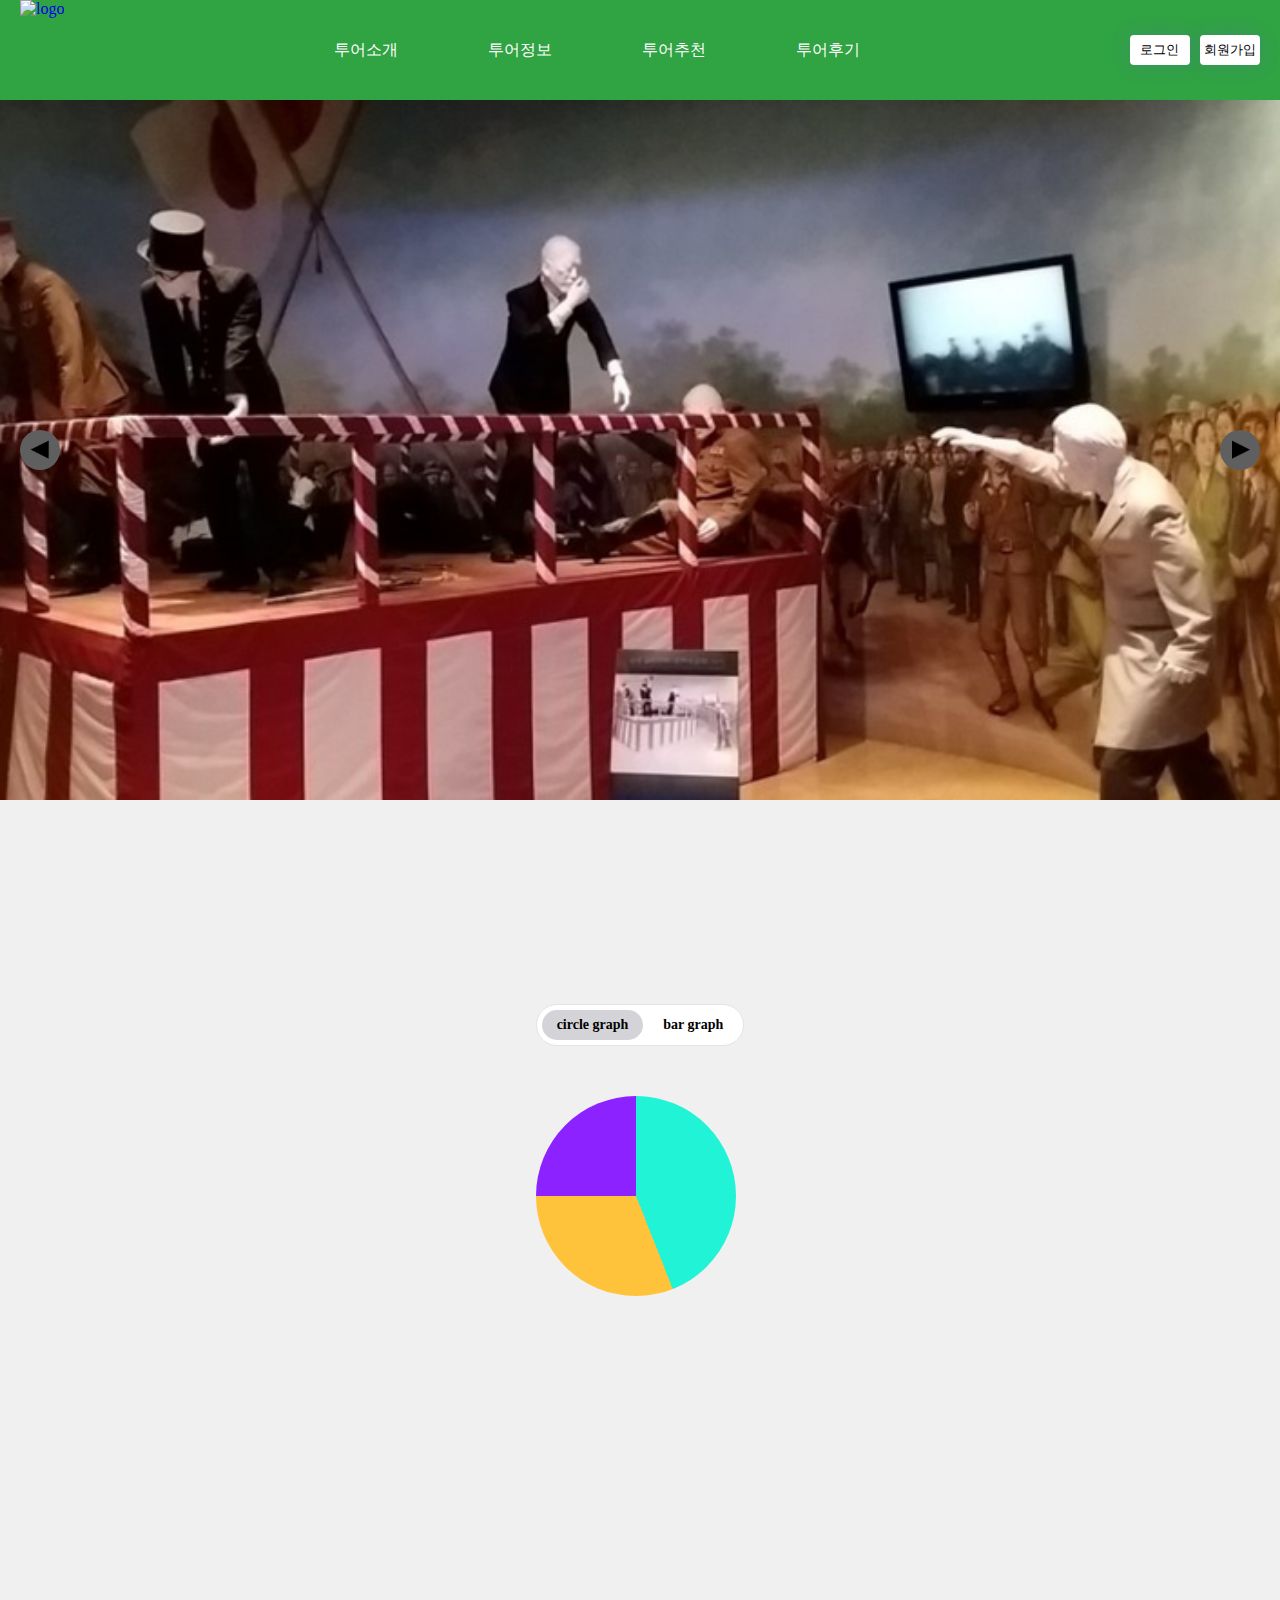
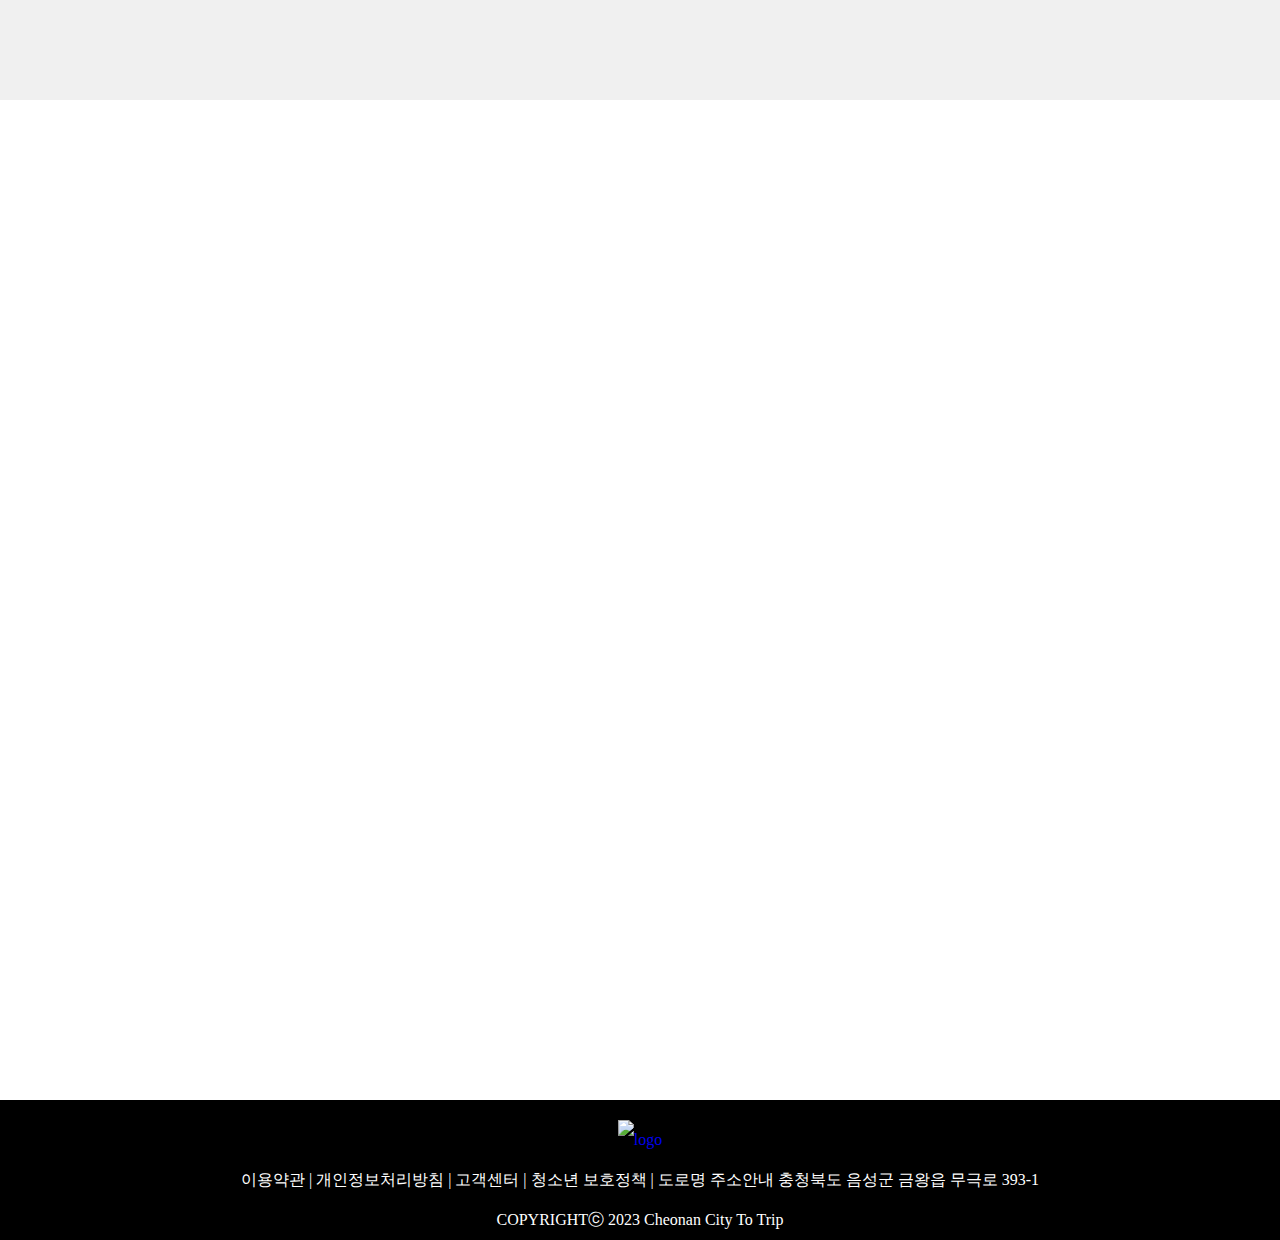
==== index.html @ 9c6310f1 "1day" ====
<!DOCTYPE html>
<html lang="en">
<head>
    <meta charset="UTF-8">
    <meta name="viewport" content="width=device-width, initial-scale=1.0">
    <title>천안 투 트립</title>
    <link rel="stylesheet" href="style/style.css">
    <script src="https://kit.fontawesome.com/025b7bee11.js" crossorigin="anonymous"></script>
</head>
<body>
    <!-- 헤더 -->
    <header class="header">
        <div class="innerHeader">
            <a href="index.html" class="logo">
                <img class="logo" src="image/천안logo.png" alt="logo">
            </a>    
            <nav class="Navigation">
                <ul class="menu">
                    <li>
                        <a href="#">투어소개</a>
                        <ul class="submenu">
                            <li><a href="#">독립기념관</a></li>
                            <li><a href="#">유관순 기념관</a></li>
                            <li><a href="#">홍대용 과학관</a></li>
                        </ul>
                    </li>

                    <li>
                        <a href="#">투어정보</a>
                        <ul class="submenu">
                            <li><a href="#">관람정보</a></li>
                            <li><a href="#">관람일정</a></li>
                        </ul>
                    </li>

                    <li>
                        <a href="#">투어추천</a>
                        <ul class="submenu">
                            <li><a href="#">투어예약</a></li>
                            <li><a href="#">투어추천</a></li>
                            <li><a href="#">추천 영상 등록</a></li>
                        </ul>
                    </li>

                    <li>
                        <a href="#">투어후기</a>
                        <ul class="submenu">
                            <li><a href="#">후기게시판</a></li>
                        </ul>
                    </li>
                </ul>
            </nav>
            <ul class="menus">
                <input type="button" value="로그인">
                <input type="button" value="회원가입">
            </ul>
        </div>  
    </header>
    <!-- visual 영역 -->
    <section class="visual">

        <div class="slidebox">
            <input type="radio" name="slide" id="slide01" checked>
            <input type="radio" name="slide" id="slide02">
            <input type="radio" name="slide" id="slide03">
            <ul class="slidelist">
                <li class="slideitem">
                    <div>
                        <label for="slide03" class="left"></label>
                        <label for="slide02" class="right"></label>
                        <a href="#"><img src="image/image6.png" alt=""></a>
                    </div>
                </li>
                <li class="slideitem">
                    <div>
                        <label for="slide01" class="left"></label>
                        <label for="slide03" class="right"></label>
                        <a href="#"><img src="image/image23.jpg" alt=""></a>
                    </div>
                </li>
                <li class="slideitem">
                    <div>
                        <label for="slide02" class="left"></label>
                        <label for="slide01" class="right"></label>
                        <a href="#"><img src="image/image24.jpg" alt=""></a>
                    </div>
                </li>
            </ul>
        </div>

    </section>

    <!-- 통계차트 -->

    <section class="statistics">
        <div class="chart">
            <input type="radio" name="tabs" id="circular" checked>
            <input type="radio" name="tabs" id="bar">

            <div class="tabs">
                <label for="circular">circle graph</label>
                <label for="bar">bar graph</label>
            </div>

            <div class="circular">
                <div class="pie-chart">
                    <div class="pie-chart-fake"></div>
                </div>
            </div>
            
            <div class="bar">
                <div class="bar-chart">
                    <div></div>
                    <div></div>
                    <div></div>
                </div>
            </div>

        </div>
    </section>


<!-- 푸터영역 -->
<footer>
    <div class="fotlogo"><a href="index.html"><img src="image/천안logo.png" alt="logo"></a></div>
    <div>
        이용약관 | 개인정보처리방침 | 고객센터 | 청소년 보호정책 | 도로명 주소안내
        충청북도 음성군 금왕읍 무극로 393-1<br>
        <p>COPYRIGHTⓒ 2023 Cheonan City To Trip</p>
    </div>
    <div class="social">
        <i class="fa-brands fa-youtube"></i>
        <i class="fa-brands fa-twitter"></i>
        <i class="fa-brands fa-instagram"></i>
        <i class="fa-brands fa-square-facebook"></i>
    </div>
</footer> 
</body>
</html>
---- style/style.css ----
body{
    margin: 0;
    padding: 0;
}
*{
    box-sizing: border-box;
    list-style: none;
    text-decoration: none;
    user-select: none;
    margin: 0;
    padding: 0;
    /* subar */
}


header{
    position: fixed;
    top: 0;
    left: 0;
    /* overflow: hidden; */
    width: 100%;
    display: flex;
    z-index: 99;
    background-color: #30a343;
}
.innerHeader{
    display: flex;
    width: 100%;
    justify-content: space-between;
    align-items: center;
}

.Navigation{
    display: flex;
    width: 80%;
}

/* 로고 */
.logo{
    object-fit: cover;
    height: 100px;
    padding-left: 10px;
}

/* 드롭다운 메뉴 */

.menu{
    /* max-width: 1200px; */
    width: 100%;
    display: flex;
    justify-content: center;
    gap: 30px;
}

.menu > li{
    width: auto;
    position: relative;
    float: left;
}

.menu > li > a{
    display: block;
    color: #fff;
    width: 120%;
    transition: all .25s ease;
    padding: 10px 30px;
    cursor: pointer;
}

/* .menu li:hover a{
    border-bottom: solid 0.5px black ;
    display: block;
} */


.submenu {
    left: 0;
    opacity: 0;
    position: absolute;
    top: 35px;
    visibility: hidden;
    z-index: 999;
    transition: all .3s ease-in-out;
    text-align: center;
    
    
}

li:hover .submenu {
    opacity: 1;
    top: 40px;  /* adjust this as per top nav padding top & bottom comes */
    visibility: visible;
}

.submenu > li {
    float: none;
    width: 100%;
    z-index: 999;
    
}

.submenu  li > a:hover {
    background-color: #ff0303;
}

.submenu > li > a{
    color: #000;
    background-color: #ffffff;
    width: 100%;
    padding: 5px 30px;
    display: inline-block;
    transition: all .25s ease;
}


/* 버튼 */

.menus{
    margin-right: 20px; 
    display: flex;
    gap: 10px;
}
.menus > input{
    height: 30px;
    width: 60px;
    background-color: #ffffff;  
    cursor: pointer;
    font-weight: 500;
    border-radius: 4px;
    border: 0;
    margin: 10 20;
    box-shadow: 0 0 20px rgba(104, 85, 224, 0.2);
    transition: 0.4s;
}
/* 버튼hover */
.menus > input:hover{
    background-color: #2cc345;
}


/* visual 영역 */
.visual{
    margin-top: 100px;
    white-space: nowrap;
    overflow: hidden;
    display: flex;
}

/* 슬라이드영역 */

[name = "slide"]{display: none;}


.slidebox{
    width: 100%;
    margin: 0 auto;
}
.slidebox img{
    object-fit: cover;
    max-width: 100%;
    width: 100%;
    height: 700px;
}

.slidebox .slidelist{
    white-space: nowrap;
    overflow: hidden;
    font-size: 0;
}

.slidebox .slideitem{
    position: relative;
    display: inline-block;
    vertical-align: middle;
    width: 100%;
    transition: all .35s;
}

.slidebox .slideitem label{
    position: absolute;
    z-index: 12;
    top: 50%;
    transform: translateY(-50%);
    padding:20px;
    border-radius: 50%;
    cursor: pointer;
}

label.left{
    left: 20px;
    background-color: #5f5f5f;
    background-image: url('../image/arrow_left.png');
    background-position: center;
    background-size: 50%;
    background-repeat: no-repeat;
}

label.right{
    right: 20px;
    background-color: #5f5f5f;
    background-image: url('../image/arrow_right.png');
    background-position: center;
    background-size: 50%;
    background-repeat: no-repeat;
}

/* 슬라이드기능 구현 */

/* 슬라이드1 */
[id="slide01"]:checked ~ .slidelist .slideitem {transform: translateX(0); animation: slide01 15s infinite;}
[id="slide02"]:checked ~ .slidelist .slideitem {transform: translateX(-100%);}
[id="slide03"]:checked ~ .slidelist .slideitem {transform: translateX(-200%);}

@keyframes slide01{
    0%{left: 0%;}
    48%{left: 0%;}
    50%{left: -100%;}
    73%{left: -100%;}
    75%{left: -200%;}
    98%{left: -200%;}
    100%{left: 0%;}
}

/* 슬라이드2 */

[id="slide02"]:checked ~ .slidelist .slideitem {transform: translateX(-100%); animation: slide01 15s infinite;}
[id="slide03"]:checked ~ .slidelist .slideitem {transform: translateX(-200%);}

@keyframes slide02{
    0%{left: 0%;}
    48%{left: 0%;}
    50%{left: -100%;}
    73%{left: -100%;}
    75%{left: 100%;}
    98%{left: 100%;}
    100%{left: 0%;}
}

/* 슬라이드3 */

[id="slide03"]:checked ~ .slidelist .slideitem {transform: translateX(-200%); animation: slide01 15s infinite;}


@keyframes slide03{
    0%{left: 0%;}
    48%{left: 0%;}
    50%{left: 100%;}
    73%{left: 100%;}
    75%{left: 200%;}
    98%{left: 200%;}
    100%{left: 0%;}
}

/* 통계차트영역 */

.statistics{
    display: flex;
    justify-content: center;
    align-items: center;
    height: 100vh;
    margin: 0;
    background-color: #f0f0f0;
}

*{
    box-sizing: border-box;
}

/* Tabs 기능 */
.tabs{
    display: flex;
    align-items: center;
    gap: 5px;
    background-color: #fff;
    padding: 5px 5px;
    border-radius: 500px;
    border: 1px #e4e4e7 solid;
    margin-bottom: 50px;
}

input[name="tabs"]{
    display: none;
}

.tabs label{
    padding: 7px 15px;
    font-size: 14px;
    user-select: none;
    font-weight: bold;
}

div.circular{
    display: none;
    height: 400px;
    max-width: 400px;
}

input[name="tabs"]#circular:checked ~ div.tabs label[for="circular"]{
    background-color: #d4d4d8;
    padding: 7px 15px;
    border-radius: 50px;
}

input[name="tabs"]#circular:checked ~ div.circular{
    display: block;
}

div.bar{
    display: block;
    height: 0px;
    max-width: 0px;
}

input[name="tabs"]#bar:checked ~ div.tabs label[for="bar"]{
    background-color: #d4d4d8;
    padding: 7px 15px;
    border-radius: 50px;
}

input[name="tabs"]#bar:checked ~ div.bar{
    height: 400px;
    max-width: 400px;
}

/* 그래프 기능 */
.pie-chart {
    display:inline-block;
    width: 200px;
    height: 200px;
    background: conic-gradient(rgba(255, 255, 255, 0) var(--angle), #8b22ff 0% 25%, #ffc33b 25% 56%, #21f3d6 56% 100%);
    border-radius: 50%;
    position: relative;
    animation: animate 1s linear alternate;
    transform: scaleX(-1); 
}

@keyframes animate {
    0%{
        --angle: 360deg;
    }
    100% {
        --angle: 0deg;
    }
}

@property --angle {
    syntax: "<angle>"; /* this can be angle or percentage */
    initial-value: 0deg;
    inherits: false;
}

/* 막대기 */
.bar-chart{
    height: 300px;
    max-height: 300px;
    display: flex;
    align-items: flex-end;
    justify-content: center;
    gap: 30px;
}

div.bar .bar-chart div{
    height: 0%;
    width: 20px;
    transition: height 0.8s linear;
    transition-delay: 0.1s;
}

input[name="tabs"]#bar:checked ~ div.bar .bar-chart div:nth-child(1){
    height:20%;
    background-color: #8b22ff;
}

input[name="tabs"]#bar:checked ~ div.bar .bar-chart div:nth-child(2){
    height: 40%;
    background-color: #ef4444;
}

input[name="tabs"]#bar:checked ~ div.bar .bar-chart div:nth-child(3){
    height: 100%;
    background-color: #ffc33b;
}








/* 푸터영역 */

footer{
    color: white;
    background-color: #000  ;
    width: 100%;
    line-height: 40px;
    bottom: 0;
    left: 0;
    position: relative;
    text-align: center;
    padding-top: 20px;
    margin-top: 1000px;
}

.fotlogo > a > img{
    width: 100px;
    height: 60px;
    margin: -10px;
}
.social > i{
    font-size: 25px;
    width: 40px;
}
.social > i:hover{
    border: solid 0.5px ;
}

@media (max-width:760px){
    body{ width: 100%;}

}
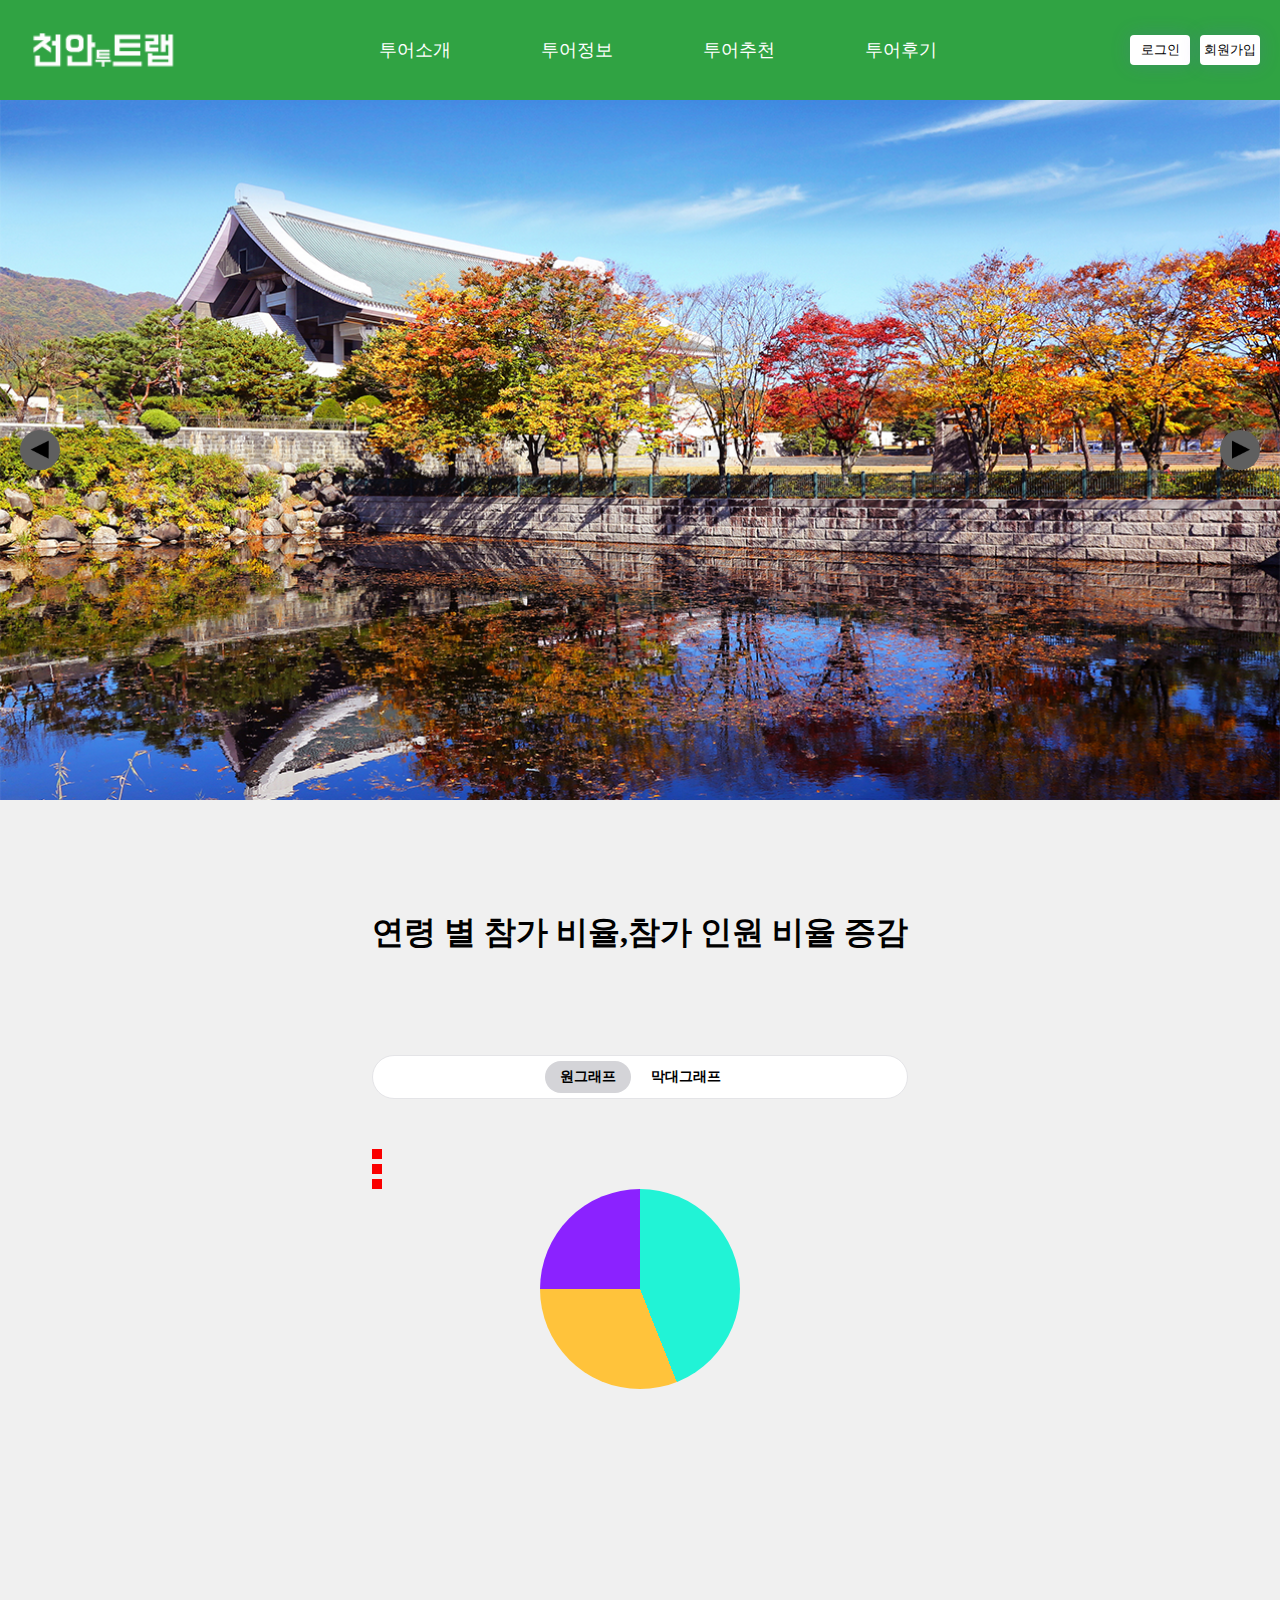
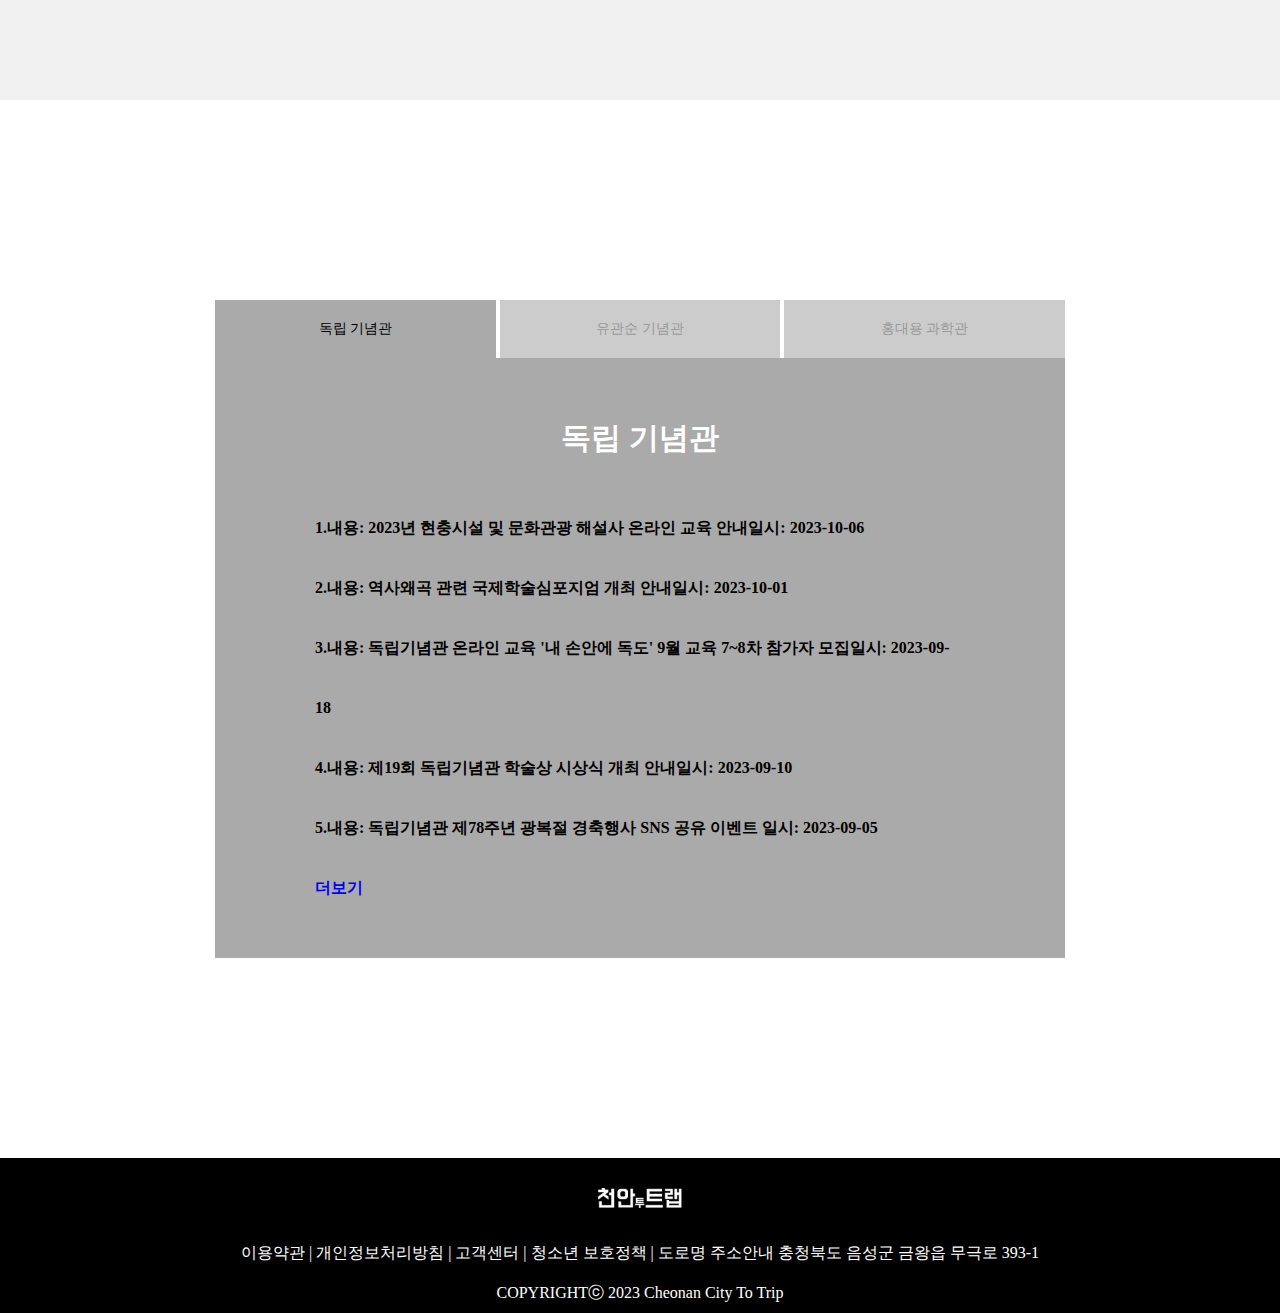
==== commit 4f9994e9: "Tabmenu" ====
--- a/index.html
+++ b/index.html
@@ -12,14 +12,14 @@
     <header class="header">
         <div class="innerHeader">
             <a href="index.html" class="logo">
-                <img class="logo" src="image/천안logo.png" alt="logo">
+                <img class="logo" src="image/천안logo.png" alt="logo">
             </a>    
             <nav class="Navigation">
                 <ul class="menu">
                     <li>
                         <a href="#">투어소개</a>
                         <ul class="submenu">
-                            <li><a href="#">독립기념관</a></li>
+                            <li><a href="submenu.html">독립기념관</a></li>
                             <li><a href="#">유관순 기념관</a></li>
                             <li><a href="#">홍대용 과학관</a></li>
                         </ul>
@@ -68,7 +68,7 @@
                     <div>
                         <label for="slide03" class="left"></label>
                         <label for="slide02" class="right"></label>
-                        <a href="#"><img src="image/image6.png" alt=""></a>
+                        <a href="#"><img src="image/image1.png" alt=""></a>
                     </div>
                 </li>
                 <li class="slideitem">
@@ -91,15 +91,19 @@
     </section>
 
     <!-- 통계차트 -->
-
     <section class="statistics">
         <div class="chart">
             <input type="radio" name="tabs" id="circular" checked>
             <input type="radio" name="tabs" id="bar">
-
+            <h1>연령 별 참가 비율,참가 인원 비율 증감</h1>
             <div class="tabs">
-                <label for="circular">circle graph</label>
-                <label for="bar">bar graph</label>
+                <label for="circular">원그래프</label>
+                <label for="bar">막대그래프</label>
+            </div>
+            <div class="legend">
+                <div></div>
+                <div></div>
+                <div></div>
             </div>
 
             <div class="circular">
@@ -120,9 +124,58 @@
     </section>
 
 
+    <!-- 공지사항 영역 -->
+    <section class="notice">
+        <div class="tab_content">
+
+            <input type="radio" name="tabmenu" id="tab01" checked>
+            <label for="tab01">독립 기념관</label>
+            <input type="radio" name="tabmenu" id="tab02">
+            <label for="tab02">유관순 기념관</label>
+            <input type="radio" name="tabmenu" id="tab03">
+            <label for="tab03">홍대용 과학관</label>   
+
+            <div class="conbox con1">
+                <ul class="notice_txt">
+                    <h1>독립 기념관</h1>
+                    <li>1.내용: 2023년 현충시설 및 문화관광 해설사 온라인 교육 안내일시: 2023-10-06</li>
+                    <li>2.내용: 역사왜곡 관련 국제학술심포지엄 개최 안내일시: 2023-10-01</li>
+                    <li>3.내용: 독립기념관 온라인 교육 '내 손안에 독도' 9월 교육 7~8차 참가자 모집일시: 2023-09-18</li>
+                    <li>4.내용: 제19회 독립기념관 학술상 시상식 개최 안내일시: 2023-09-10</li>
+                    <li>5.내용: 독립기념관 제78주년 광복절 경축행사 SNS 공유 이벤트 일시: 2023-09-05</li>
+                    <li><a href="#">더보기</a></li>
+                </ul>
+
+            </div>
+            <div class="conbox con2">
+                <ul class="notice_txt">
+                    <h1>유관순 기념관</h1>
+                    <li>1.내용: 유관순연사사적지 100% 즐기기! "유관순 AR 미션투어"출시일시: 2023-10-01</li>
+                    <li>2.내용: 2023년 아우내 봉화제에 여러분을 초대합니다일시: 2023-09-23</li>
+                    <li>3.내용: 2023년 유관순열사기념관 홈페이지 개편 안내일시: 2023-08-29</li>
+                    <li>4.내용: 유관순 교육관의 이름을 지어주세요!일시: 2023-08-12</li>
+                    <li>5.내용: 제78주년 광복절 맞이 체험행사 운영 안내일시: 2023-08-05</li>
+                    <li><a href="#">더보기</a></li>
+                </ul>
+
+            </div>
+            <div class="conbox con3">
+                <ul class="notice_txt">
+                    <h1>홍대용 과학관</h1>
+                    <li>1. 내용: 천안홍대용과학관 천제관측시설 일부 제한운영 안내일시: 2023-09-23</li>
+                    <li>2.내용: 2023년 9월 휴관 안내일시: 2023-09-01</li>
+                    <li>3.내용: 홍대용과학관 개관 8주년 기념 특별전시 - 천안문화유산 별빛夜行(야행)일시: 2023-08-20</li>
+                    <li>4.내용: 2023년 천체투영관 상영작 안내일시: 2023-08-10</li>
+                    <li>5.내용: 천안홍대용과학관 특별전 -제 31회 천체사진 공모전 입상작 전시일시: 2023-08-01</li>
+                    <li><a href="#">더보기</a></li>
+                </ul>
+            </div>
+        </div>
+    </section>
+
 <!-- 푸터영역 -->
 <footer>
-    <div class="fotlogo"><a href="index.html"><img src="image/천안logo.png" alt="logo"></a></div>
+    <div class="fotlogo"><a href="index.html"><img src="image/천안logo.png" alt="logo"></a></div>
     <div>
         이용약관 | 개인정보처리방침 | 고객센터 | 청소년 보호정책 | 도로명 주소안내
         충청북도 음성군 금왕읍 무극로 393-1<br>
--- a/style/style.css
+++ b/style/style.css
@@ -9,7 +9,6 @@
     user-select: none;
     margin: 0;
     padding: 0;
-    /* subar */
 }
 
 
@@ -65,6 +64,8 @@
     transition: all .25s ease;
     padding: 10px 30px;
     cursor: pointer;
+    font-family: fantasy;
+    font-size: 18px;
 }
 
 /* .menu li:hover a{
@@ -110,6 +111,8 @@
     padding: 5px 30px;
     display: inline-block;
     transition: all .25s ease;
+    font-family: fantasy;
+
 }
 
 
@@ -207,7 +210,7 @@
 /* 슬라이드기능 구현 */
 
 /* 슬라이드1 */
-[id="slide01"]:checked ~ .slidelist .slideitem {transform: translateX(0); animation: slide01 15s infinite;}
+[id="slide01"]:checked ~ .slidelist .slideitem {transform: translateX(0); animation: slide01 7s infinite;}
 [id="slide02"]:checked ~ .slidelist .slideitem {transform: translateX(-100%);}
 [id="slide03"]:checked ~ .slidelist .slideitem {transform: translateX(-200%);}
 
@@ -223,7 +226,7 @@
 
 /* 슬라이드2 */
 
-[id="slide02"]:checked ~ .slidelist .slideitem {transform: translateX(-100%); animation: slide01 15s infinite;}
+[id="slide02"]:checked ~ .slidelist .slideitem {transform: translateX(-100%); animation: slide01 7s infinite;}
 [id="slide03"]:checked ~ .slidelist .slideitem {transform: translateX(-200%);}
 
 @keyframes slide02{
@@ -238,7 +241,7 @@
 
 /* 슬라이드3 */
 
-[id="slide03"]:checked ~ .slidelist .slideitem {transform: translateX(-200%); animation: slide01 15s infinite;}
+[id="slide03"]:checked ~ .slidelist .slideitem {transform: translateX(-200%); animation: slide01 7s infinite;}
 
 
 @keyframes slide03{
@@ -262,20 +265,41 @@
     background-color: #f0f0f0;
 }
 
-*{
-    box-sizing: border-box;
-}
-
+.chart{
+    display: flex;
+    flex-direction: column;
+    justify-content: center;
+}
 /* Tabs 기능 */
 .tabs{
     display: flex;
     align-items: center;
+    justify-content: center;
     gap: 5px;
     background-color: #fff;
     padding: 5px 5px;
     border-radius: 500px;
     border: 1px #e4e4e7 solid;
+    margin-top: 100px;
     margin-bottom: 50px;
+}
+
+
+.legend{
+    font-weight: 600;
+    display: flex;
+    flex-direction: column;
+    gap: 5px;
+}
+.legend > div{
+    position: relative;
+    width: 10px;
+    height: 10px;
+    background-color: #fa0000;
+}
+.legend > p{
+    
+    padding-left: 20px;
 }
 
 input[name="tabs"]{
@@ -289,10 +313,16 @@
     font-weight: bold;
 }
 
+
+
+
 div.circular{
     display: none;
     height: 400px;
     max-width: 400px;
+    margin: 0 auto;
+    align-items: center;
+    justify-content: center;
 }
 
 input[name="tabs"]#circular:checked ~ div.tabs label[for="circular"]{
@@ -301,6 +331,7 @@
     border-radius: 50px;
 }
 
+
 input[name="tabs"]#circular:checked ~ div.circular{
     display: block;
 }
@@ -322,7 +353,7 @@
     max-width: 400px;
 }
 
-/* 그래프 기능 */
+/* 원형그래프 기능 */
 .pie-chart {
     display:inline-block;
     width: 200px;
@@ -349,7 +380,7 @@
     inherits: false;
 }
 
-/* 막대기 */
+/* 막대그래프 기능 */
 .bar-chart{
     height: 300px;
     max-height: 300px;
@@ -382,9 +413,72 @@
 }
 
 
-
-
-
+/* 공지사항영역 */
+
+input[type="radio"]{display: none;}
+input[type="radio"] + label {
+    display: inline-block; 
+    padding: 20px; 
+    background-color: #ccc;
+    color: #999;
+    font-size: 14px;
+    cursor: pointer;
+}
+input[type="radio"]:checked + label {
+    background-color: #aaa;
+    color: #000;
+}
+
+.notice{
+    display: flex;
+    margin-top: 200px;
+}
+
+.tab_content > label{
+    width: 280.5px; /* width 200px */
+    text-align: center;
+    justify-content: center;
+    vertical-align: middle;
+}
+
+.tab_content{
+    /* display: inline-block;
+    align-items: center;
+    justify-content: center; */
+    margin: 0 auto;
+}
+
+
+
+.conbox{
+    width: 850px;
+    height: 600px;
+    background: #aaa;
+    margin: 0 auto;
+    display: none;
+}
+
+input[id="tab01"]:checked ~ .con1 {display: block;}
+input[id="tab02"]:checked ~ .con2 {display: block;}
+input[id="tab03"]:checked ~ .con3 {display: block;}
+
+.notice_txt{
+    display: flex;
+    flex-direction: column;
+    padding: 100px; 
+    /* text-align: center; */
+    line-height: 60px;
+    font-weight: 600;
+    font-size: 16px;
+}
+
+.notice_txt > h1{
+    text-align: center;
+    color: #fff;
+    font-size: 30px;
+    margin-top: -50px;
+    margin-bottom: 30px;
+}
 
 
 
@@ -400,7 +494,7 @@
     position: relative;
     text-align: center;
     padding-top: 20px;
-    margin-top: 1000px;
+    margin-top: 200px;
 }
 
 .fotlogo > a > img{
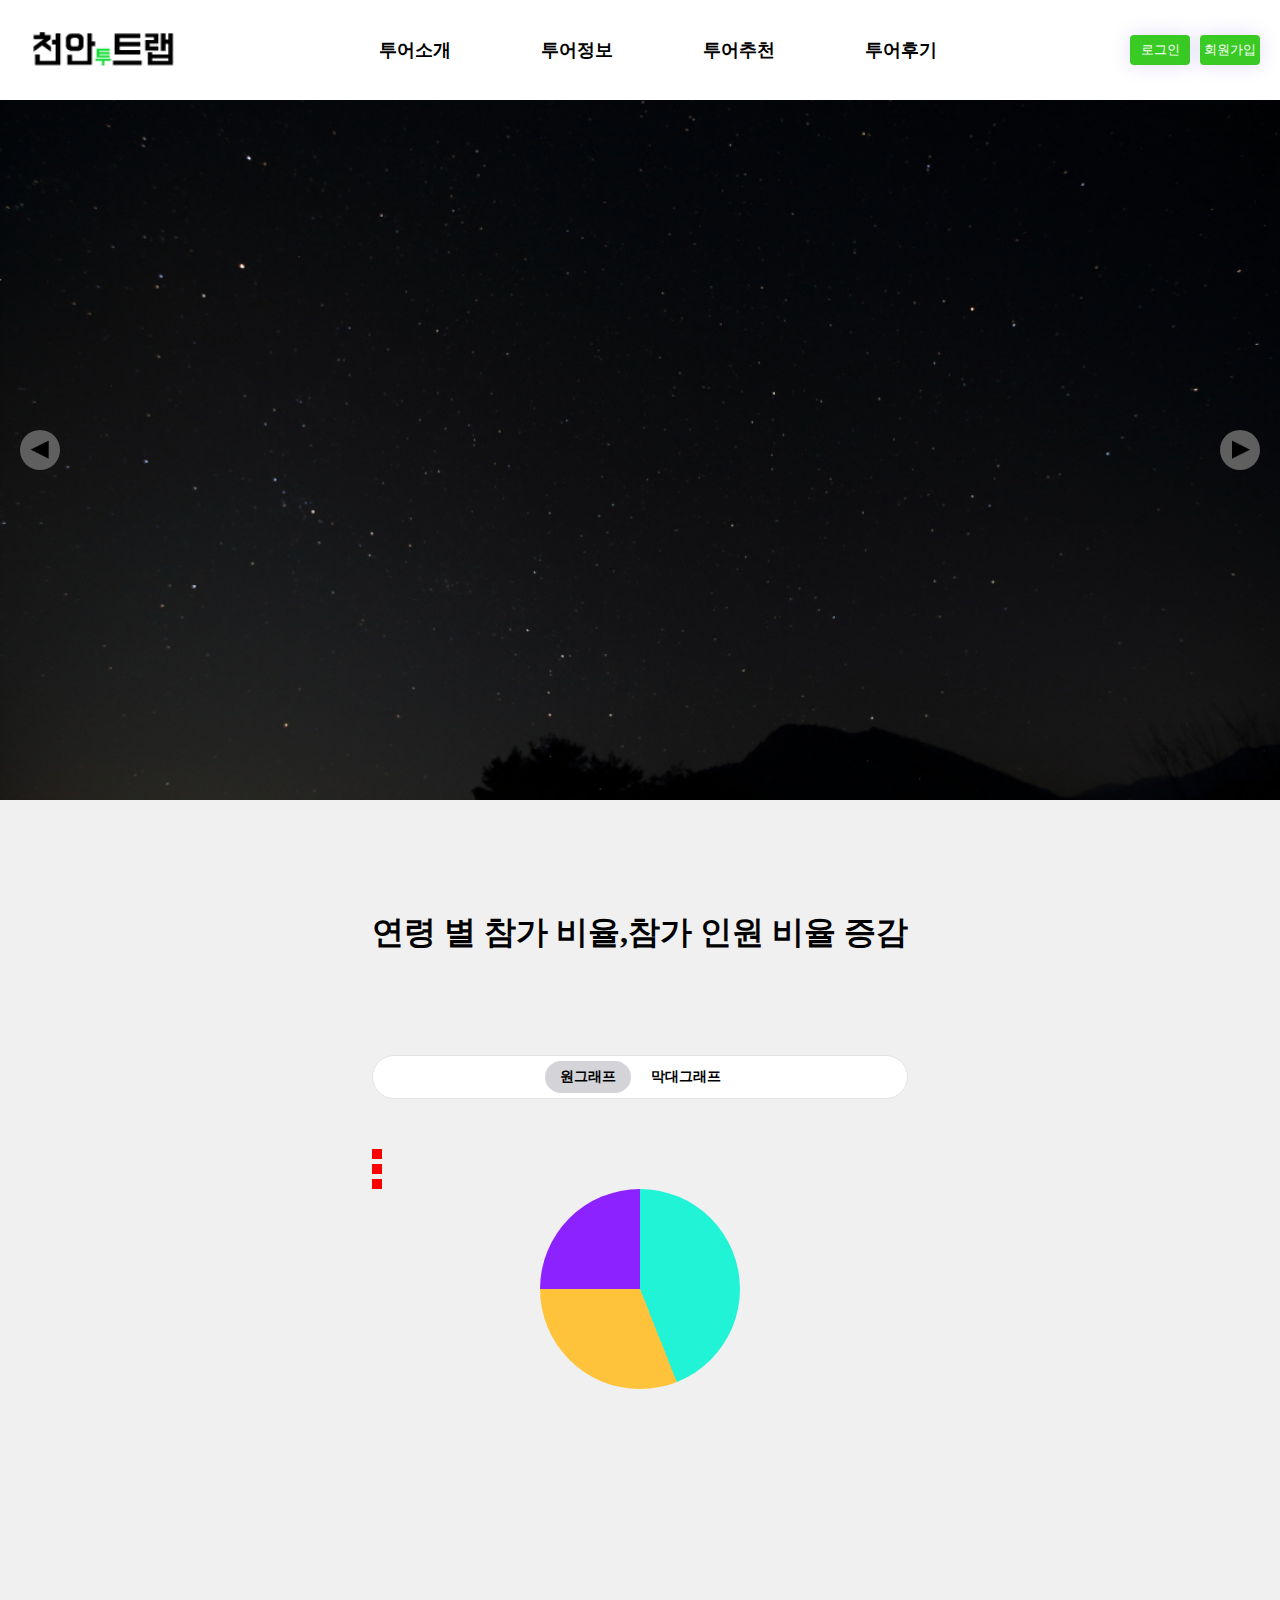
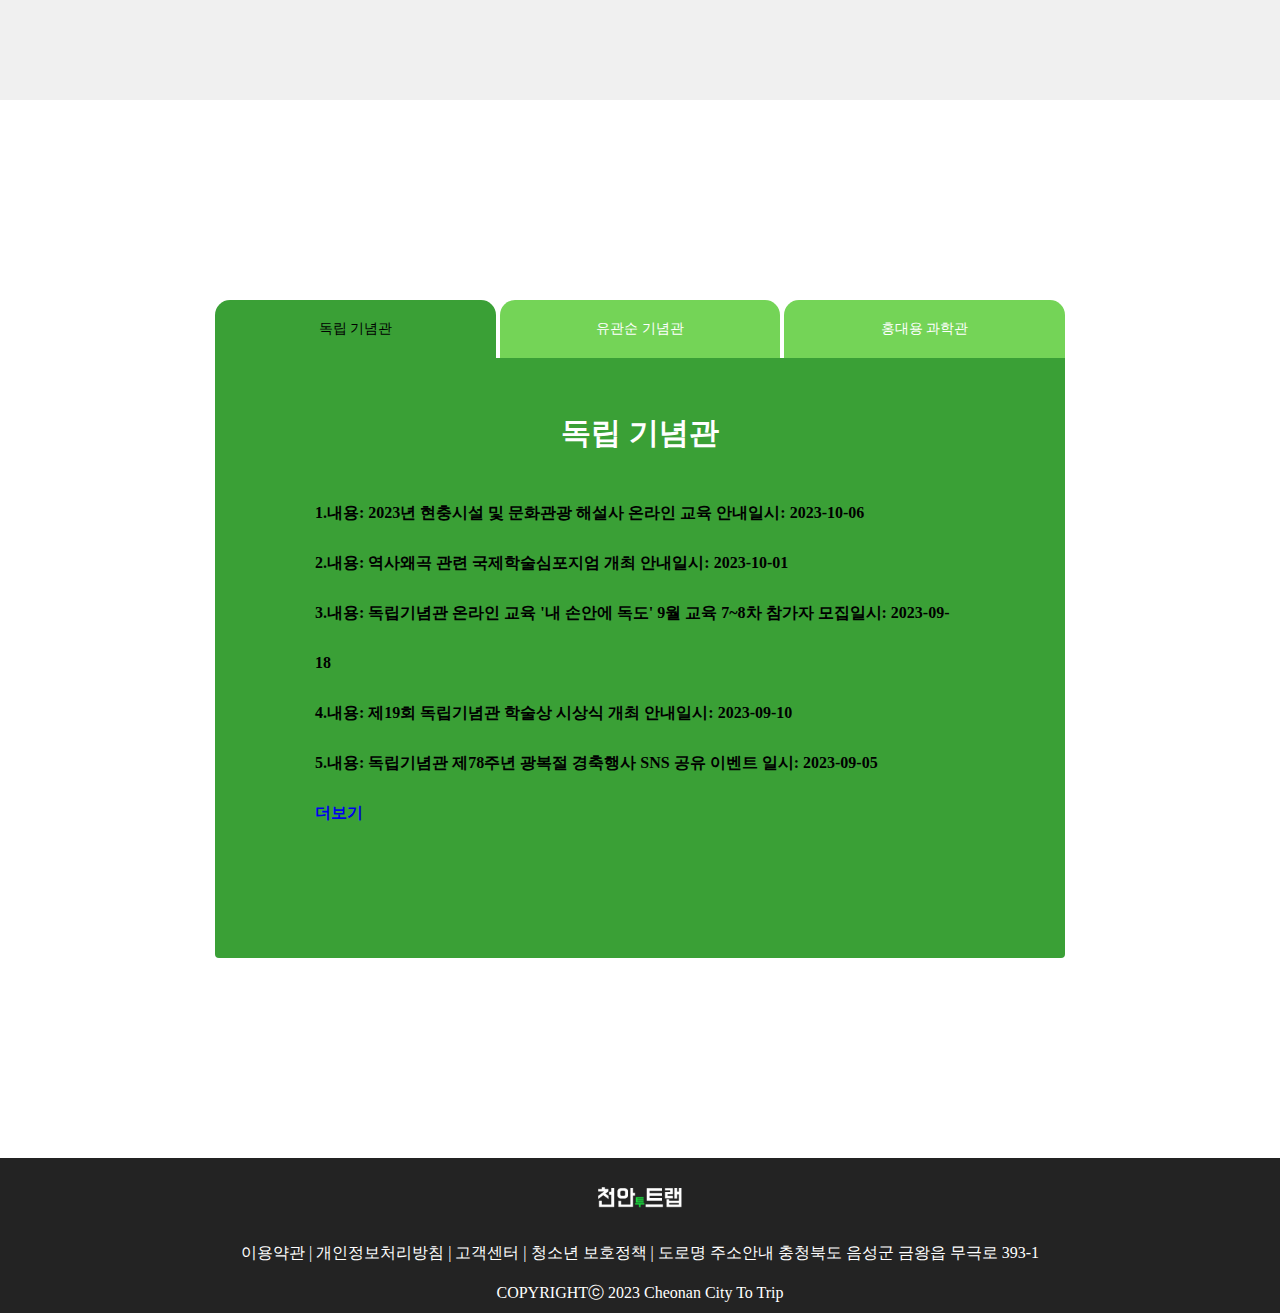
==== commit 0ca927cf: "전체적인 디자인수정,반응형웹추가" ====
--- a/index.html
+++ b/index.html
@@ -12,7 +12,7 @@
     <header class="header">
         <div class="innerHeader">
             <a href="index.html" class="logo">
-                <img class="logo" src="image/천안logo.png" alt="logo">
+                <img class="logo" src="image/green_logo.png" alt="logo">
             </a>    
             <nav class="Navigation">
                 <ul class="menu">
@@ -68,7 +68,7 @@
                     <div>
                         <label for="slide03" class="left"></label>
                         <label for="slide02" class="right"></label>
-                        <a href="#"><img src="image/image1.png" alt=""></a>
+                        <a href="#"><img src="image/image20.jpg" alt=""></a>
                     </div>
                 </li>
                 <li class="slideitem">
@@ -175,7 +175,7 @@
 
 <!-- 푸터영역 -->
 <footer>
-    <div class="fotlogo"><a href="index.html"><img src="image/천안logo.png" alt="logo"></a></div>
+    <div class="fotlogo"><a href="index.html"><img src="image/footer_logo.png" alt="logo"></a></div>
     <div>
         이용약관 | 개인정보처리방침 | 고객센터 | 청소년 보호정책 | 도로명 주소안내
         충청북도 음성군 금왕읍 무극로 393-1<br>
--- a/style/style.css
+++ b/style/style.css
@@ -20,7 +20,9 @@
     width: 100%;
     display: flex;
     z-index: 99;
-    background-color: #30a343;
+    background-color: #ffffff;
+    opacity: 1;
+    
 }
 .innerHeader{
     display: flex;
@@ -43,102 +45,108 @@
 
 /* 드롭다운 메뉴 */
 
-.menu{
-    /* max-width: 1200px; */
+.menu {
     width: 100%;
     display: flex;
     justify-content: center;
     gap: 30px;
 }
 
-.menu > li{
-    width: auto;
+.menu > li {
     position: relative;
     float: left;
-}
-
-.menu > li > a{
+    list-style: none;
+}
+
+.menu > li > a {
     display: block;
-    color: #fff;
-    width: 120%;
+    color: #000;
     transition: all .25s ease;
     padding: 10px 30px;
     cursor: pointer;
     font-family: fantasy;
-    font-size: 18px;
-}
-
-/* .menu li:hover a{
-    border-bottom: solid 0.5px black ;
-    display: block;
-} */
-
+    font-size: 18px;    
+    font-weight: 600;
+    text-decoration: none;
+}
+
+.menu > li:hover > a {
+    /* background-color: #ff0303; */
+    color: #43d413;
+}
 
 .submenu {
     left: 0;
     opacity: 0;
     position: absolute;
-    top: 35px;
+    top: 100%;
     visibility: hidden;
     z-index: 999;
+    width: 100%;
     transition: all .3s ease-in-out;
     text-align: center;
-    
-    
+    background-color: #fff;
+    border-radius: 10px;
+    box-shadow: 0px 8px 16px rgba(0, 0, 0, 0.2);
 }
 
 li:hover .submenu {
     opacity: 1;
-    top: 40px;  /* adjust this as per top nav padding top & bottom comes */
+    top: 100%; /* 서브메뉴가 메인 메뉴 아래에 딱 떨어지게 설정 */
     visibility: visible;
 }
 
 .submenu > li {
-    float: none;
-    width: 100%;
-    z-index: 999;
-    
-}
-
-.submenu  li > a:hover {
-    background-color: #ff0303;
-}
-
-.submenu > li > a{
+    width: 100%;
+    list-style: none;
+}
+
+.submenu li > a:hover {
+    background-color: #3aca24;
+    color: #fff;
+}
+
+.submenu > li > a {
     color: #000;
-    background-color: #ffffff;
-    width: 100%;
-    padding: 5px 30px;
+    width: 100%;
+    padding: 10px 0;
     display: inline-block;
     transition: all .25s ease;
     font-family: fantasy;
-
-}
-
+    text-decoration: none;
+}
 
 /* 버튼 */
 
-.menus{
-    margin-right: 20px; 
+.menus {
+    margin-right: 20px;
     display: flex;
     gap: 10px;
 }
-.menus > input{
+
+.menus > input {
     height: 30px;
     width: 60px;
-    background-color: #ffffff;  
+    background-color: #3aca24; /* 버튼 배경색 변경 */
+    color: #fff; /* 버튼 텍스트 색상 변경 */
     cursor: pointer;
     font-weight: 500;
+    border: 0;
     border-radius: 4px;
-    border: 0;
-    margin: 10 20;
+    /* margin: 10px 20px; */
     box-shadow: 0 0 20px rgba(104, 85, 224, 0.2);
     transition: 0.4s;
 }
-/* 버튼hover */
-.menus > input:hover{
-    background-color: #2cc345;
-}
+
+/* 버튼 hover */
+.menus > input:hover {
+    background-color: #02ff17;
+    color: #000;
+    
+}
+
+
+
 
 
 /* visual 영역 */
@@ -419,14 +427,17 @@
 input[type="radio"] + label {
     display: inline-block; 
     padding: 20px; 
-    background-color: #ccc;
-    color: #999;
+    background-color: rgb(116, 212, 87);
+    color: #ffffff;
     font-size: 14px;
     cursor: pointer;
+    border-radius: 15px 15px 0 0;
 }
 input[type="radio"]:checked + label {
-    background-color: #aaa;
+    /* background-color: #aaa; */
+    background-color: rgb(58, 160, 54);
     color: #000;
+    border-radius: 15px 15px 0 0;
 }
 
 .notice{
@@ -435,7 +446,7 @@
 }
 
 .tab_content > label{
-    width: 280.5px; /* width 200px */
+    width: 33%; /* width 200px */
     text-align: center;
     justify-content: center;
     vertical-align: middle;
@@ -451,11 +462,13 @@
 
 
 .conbox{
-    width: 850px;
-    height: 600px;
-    background: #aaa;
+    /* width: 850px;
+    height: 600px; */
+    /* background: #aaa; */
+    background-color: rgb(58, 160, 54);
     margin: 0 auto;
     display: none;
+    border-radius: 0 0 4px 4px;
 }
 
 input[id="tab01"]:checked ~ .con1 {display: block;}
@@ -463,11 +476,13 @@
 input[id="tab03"]:checked ~ .con3 {display: block;}
 
 .notice_txt{
+    width: 850px;
+    height: 600px;
     display: flex;
     flex-direction: column;
     padding: 100px; 
     /* text-align: center; */
-    line-height: 60px;
+    line-height: 50px;
     font-weight: 600;
     font-size: 16px;
 }
@@ -486,7 +501,7 @@
 
 footer{
     color: white;
-    background-color: #000  ;
+    background-color: #232323;
     width: 100%;
     line-height: 40px;
     bottom: 0;
@@ -513,6 +528,18 @@
 @media (max-width:760px){
     body{ width: 100%;}
 
-}
-
-
+    .menu{
+        display: none;
+    }
+
+    .tab_content > label{
+        width: 25%;
+    }
+
+    .notice_txt{
+        width: 100%;
+        height: 100%;
+        font-size: 14px;
+    }
+
+}
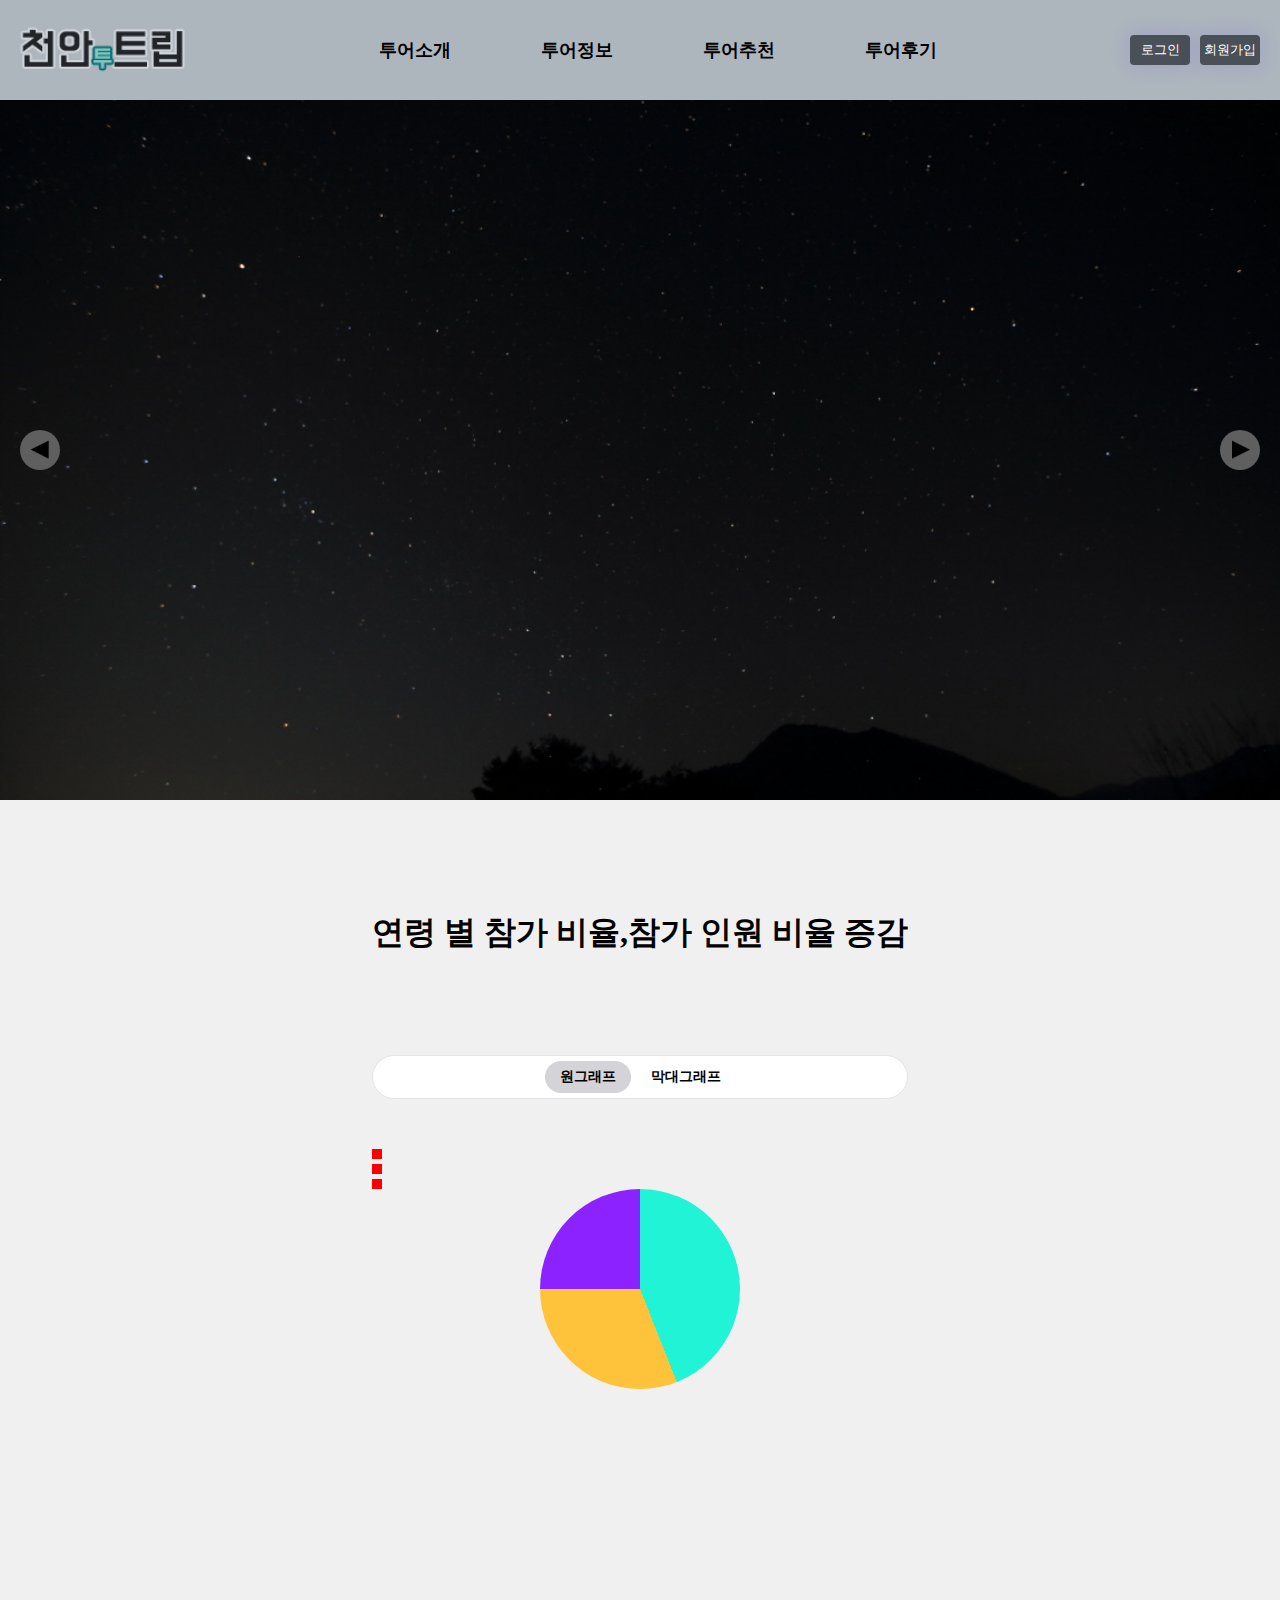
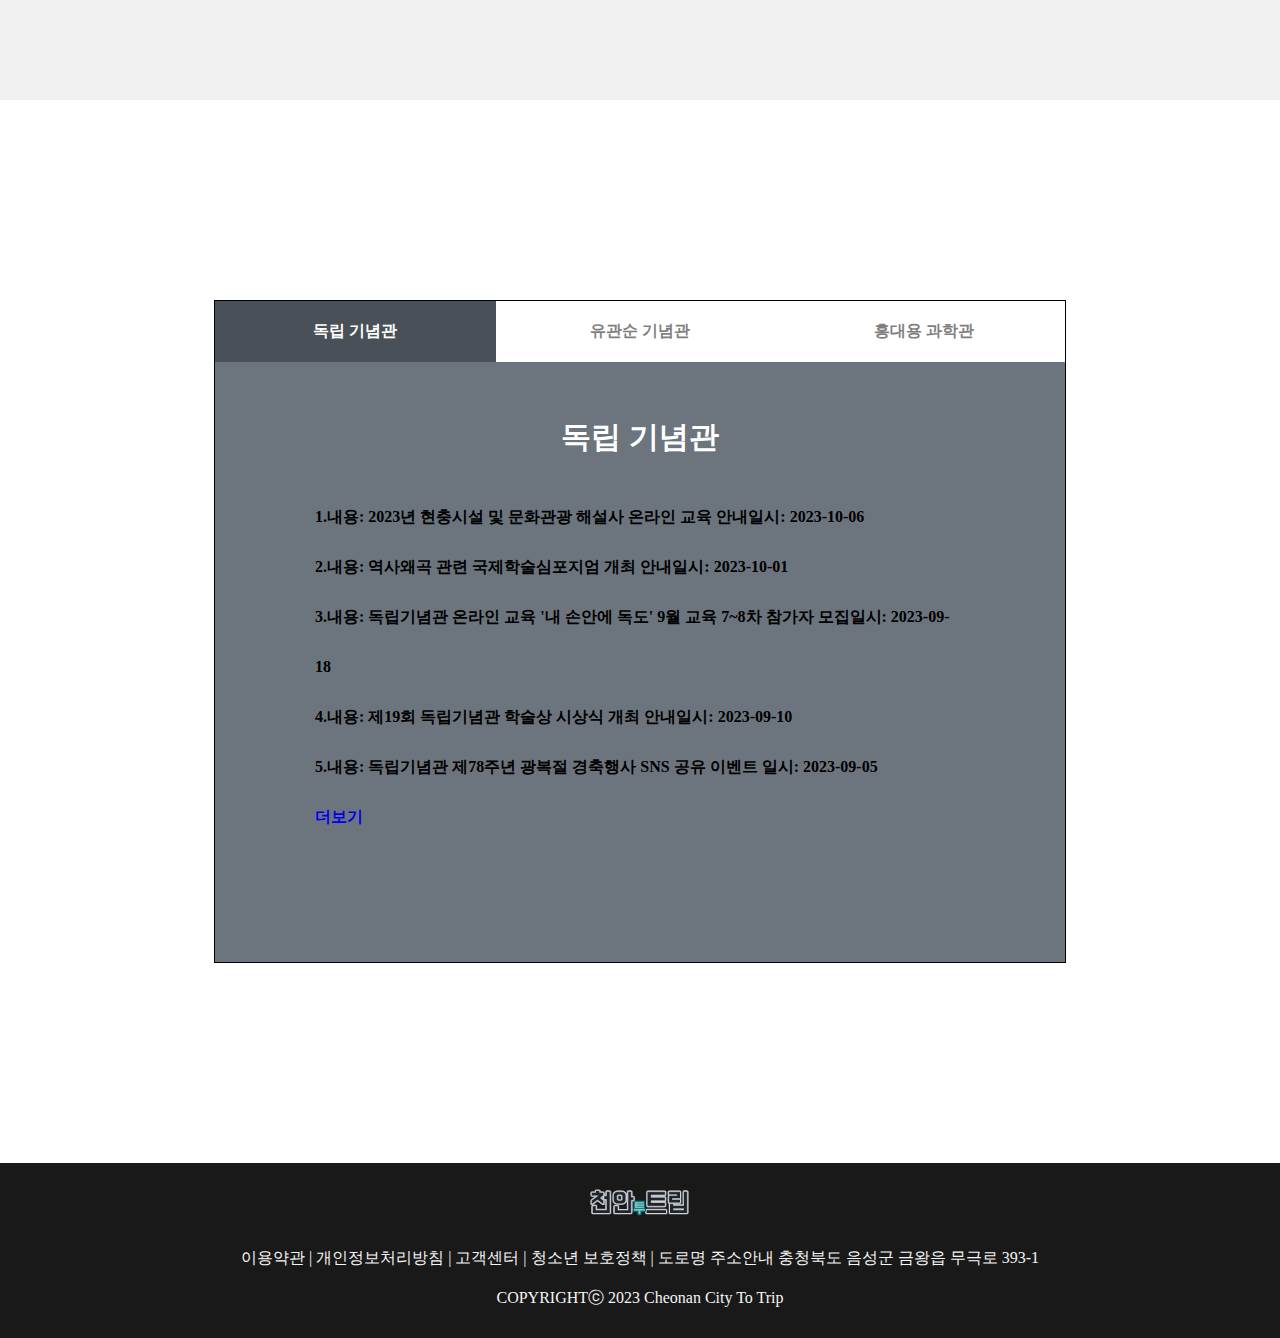
==== commit 52022767: "디자인색 교체" ====
--- a/index.html
+++ b/index.html
@@ -12,7 +12,7 @@
     <header class="header">
         <div class="innerHeader">
             <a href="index.html" class="logo">
-                <img class="logo" src="image/green_logo.png" alt="logo">
+                <img class="logo" src="image/logo7.png" alt="logo">
             </a>    
             <nav class="Navigation">
                 <ul class="menu">
@@ -122,6 +122,7 @@
 
         </div>
     </section>
+    
 
 
     <!-- 공지사항 영역 -->
@@ -175,7 +176,7 @@
 
 <!-- 푸터영역 -->
 <footer>
-    <div class="fotlogo"><a href="index.html"><img src="image/footer_logo.png" alt="logo"></a></div>
+    <div class="fotlogo"><a href="index.html"><img src="image/logo7.png" alt="logo"></a></div>
     <div>
         이용약관 | 개인정보처리방침 | 고객센터 | 청소년 보호정책 | 도로명 주소안내
         충청북도 음성군 금왕읍 무극로 393-1<br>
--- a/style/style.css
+++ b/style/style.css
@@ -20,7 +20,7 @@
     width: 100%;
     display: flex;
     z-index: 99;
-    background-color: #ffffff;
+    background-color: #adb5bd;
     opacity: 1;
     
 }
@@ -72,7 +72,7 @@
 
 .menu > li:hover > a {
     /* background-color: #ff0303; */
-    color: #43d413;
+    color: #fff;
 }
 
 .submenu {
@@ -102,7 +102,7 @@
 }
 
 .submenu li > a:hover {
-    background-color: #3aca24;
+    background-color: #6c757d;
     color: #fff;
 }
 
@@ -127,7 +127,7 @@
 .menus > input {
     height: 30px;
     width: 60px;
-    background-color: #3aca24; /* 버튼 배경색 변경 */
+    background-color: #495057; /* 버튼 배경색 변경 */
     color: #fff; /* 버튼 텍스트 색상 변경 */
     cursor: pointer;
     font-weight: 500;
@@ -140,7 +140,7 @@
 
 /* 버튼 hover */
 .menus > input:hover {
-    background-color: #02ff17;
+    background-color: #dee2e6;
     color: #000;
     
 }
@@ -427,17 +427,19 @@
 input[type="radio"] + label {
     display: inline-block; 
     padding: 20px; 
-    background-color: rgb(116, 212, 87);
-    color: #ffffff;
-    font-size: 14px;
+    /* background-color: rgb(136, 140, 135); */
+    color: #000;
+    font-size: 16px;
     cursor: pointer;
-    border-radius: 15px 15px 0 0;
+    opacity: 0.5;
+    /* border-radius: 15px 15px 0 0; */
 }
 input[type="radio"]:checked + label {
     /* background-color: #aaa; */
-    background-color: rgb(58, 160, 54);
-    color: #000;
-    border-radius: 15px 15px 0 0;
+    background-color: #495057;
+    color: #ffffff;
+    opacity: 1;
+    /* border-radius: 15px 15px 0 0; */
 }
 
 .notice{
@@ -446,10 +448,12 @@
 }
 
 .tab_content > label{
-    width: 33%; /* width 200px */
+    width: 33%; 
     text-align: center;
     justify-content: center;
     vertical-align: middle;
+    font-weight: 600;
+    font-size: 18px;
 }
 
 .tab_content{
@@ -457,6 +461,7 @@
     align-items: center;
     justify-content: center; */
     margin: 0 auto;
+    border: solid 0.5px;
 }
 
 
@@ -465,10 +470,10 @@
     /* width: 850px;
     height: 600px; */
     /* background: #aaa; */
-    background-color: rgb(58, 160, 54);
+    background-color: #6c757d;
     margin: 0 auto;
     display: none;
-    border-radius: 0 0 4px 4px;
+    /* border-radius: 0 0 4px 4px; */
 }
 
 input[id="tab01"]:checked ~ .con1 {display: block;}
@@ -496,12 +501,11 @@
 }
 
 
-
 /* 푸터영역 */
 
 footer{
-    color: white;
-    background-color: #232323;
+    color: #f5f5f5;
+    background-color: #191919;
     width: 100%;
     line-height: 40px;
     bottom: 0;
@@ -509,6 +513,7 @@
     position: relative;
     text-align: center;
     padding-top: 20px;
+    padding-bottom: 20px;
     margin-top: 200px;
 }
 
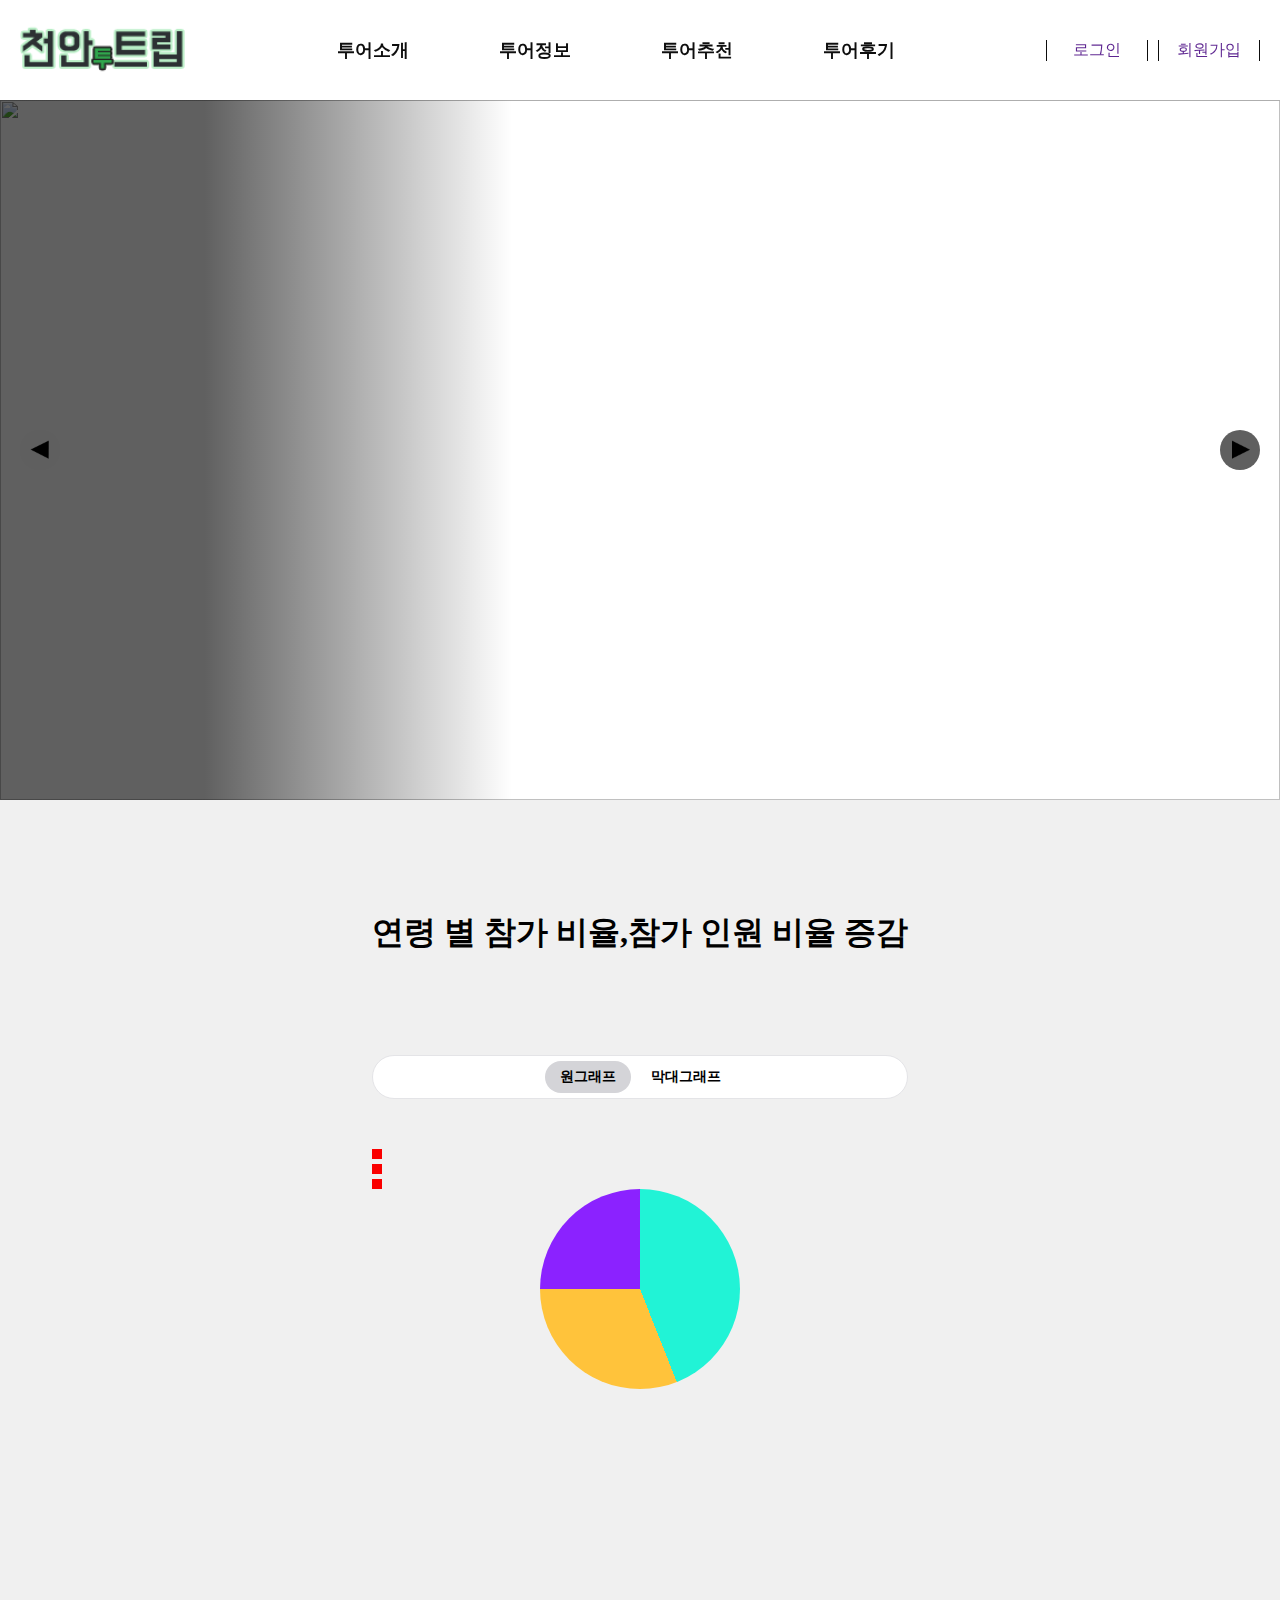
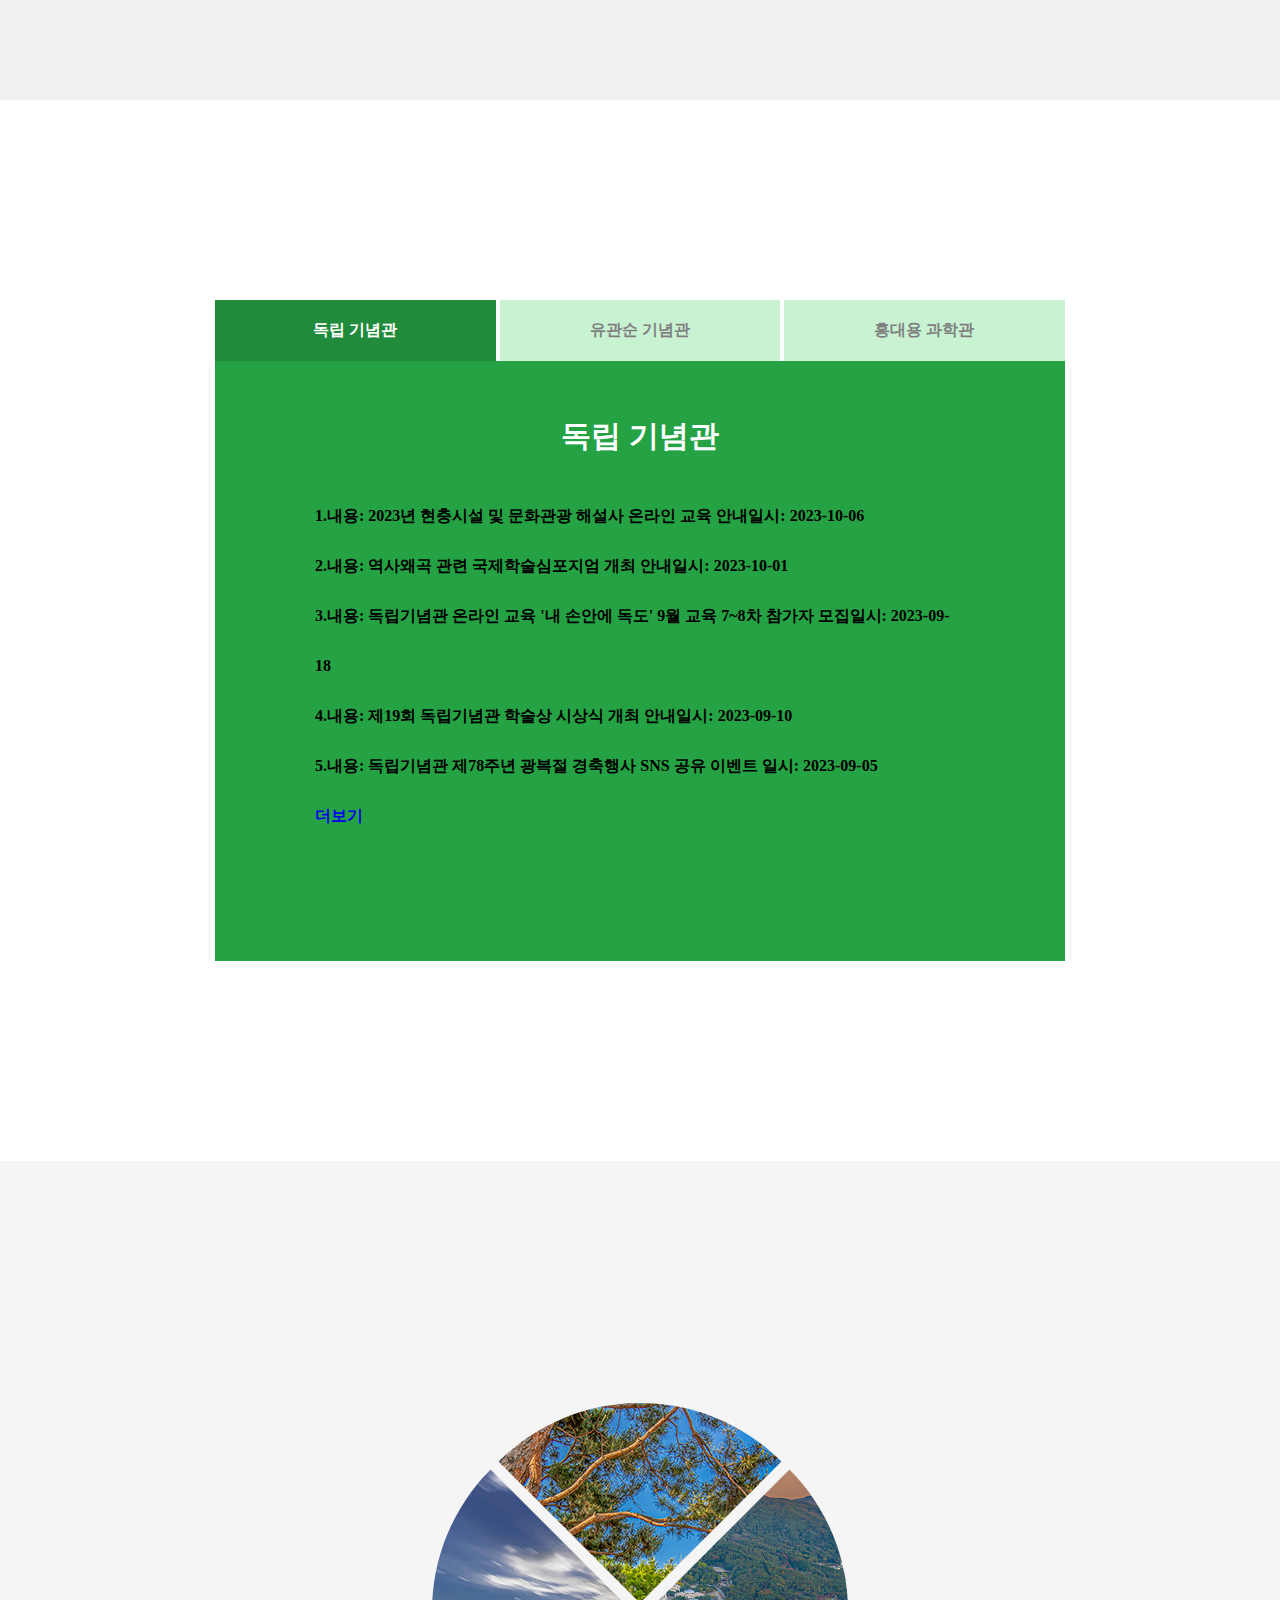
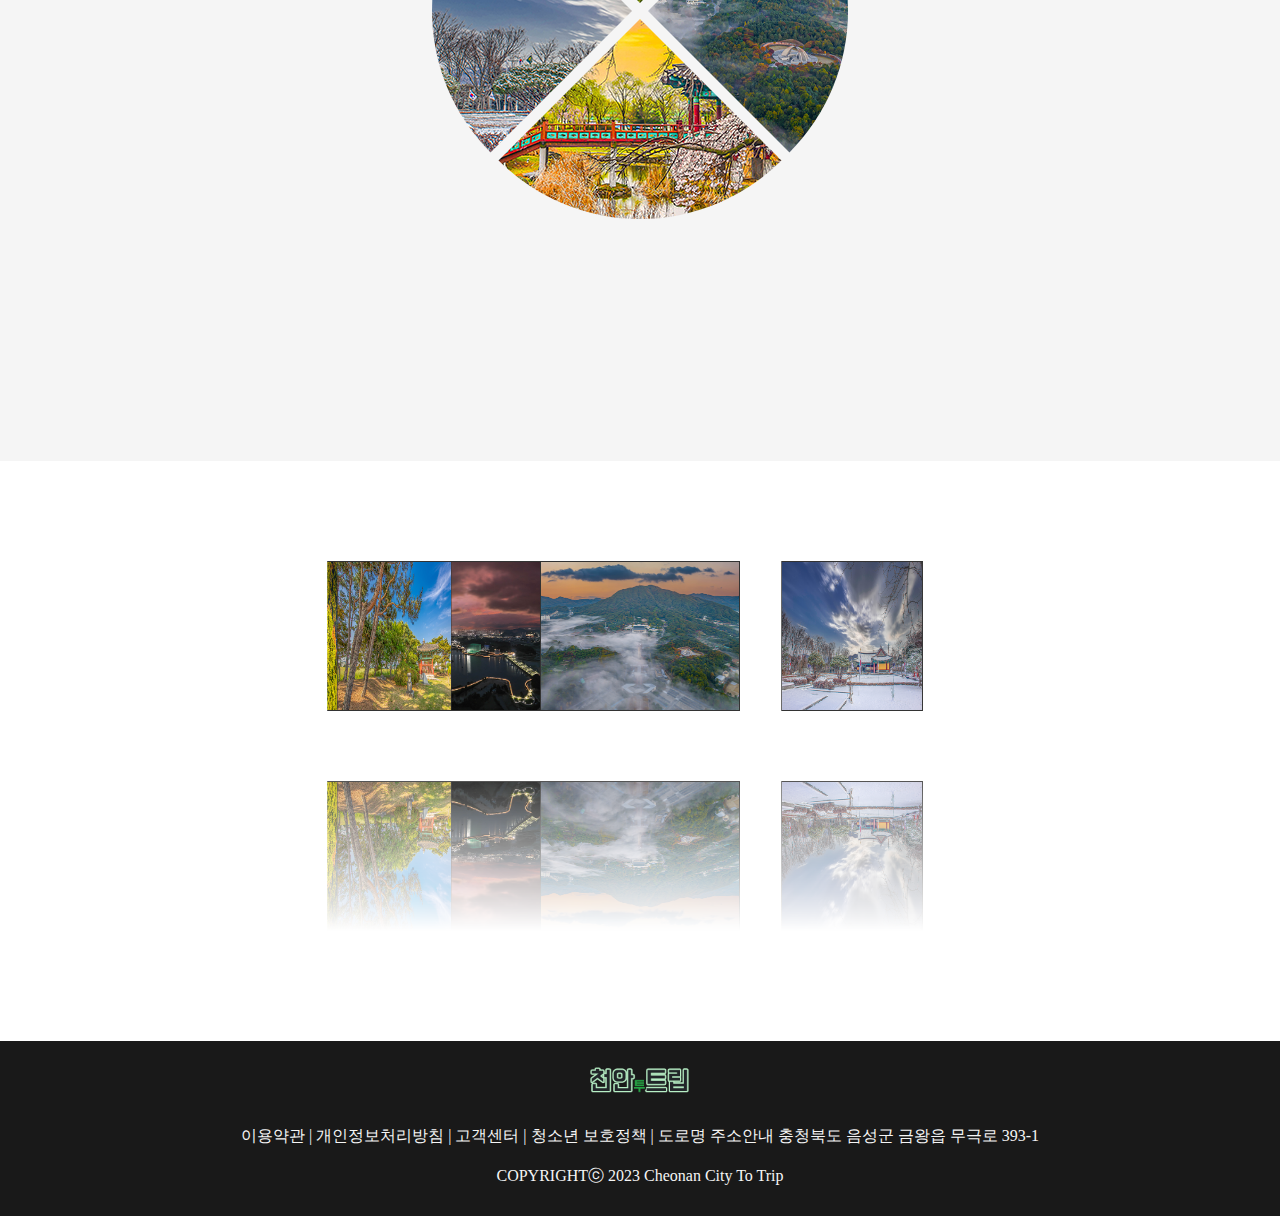
==== commit 9645caad: "갤러리영역추가" ====
--- a/index.html
+++ b/index.html
@@ -12,7 +12,7 @@
     <header class="header">
         <div class="innerHeader">
             <a href="index.html" class="logo">
-                <img class="logo" src="image/logo7.png" alt="logo">
+                <img class="logo" src="image/logo9.png" alt="logo">
             </a>    
             <nav class="Navigation">
                 <ul class="menu">
@@ -50,9 +50,13 @@
                     </li>
                 </ul>
             </nav>
-            <ul class="menus">
+            <!-- <ul class="menus">
                 <input type="button" value="로그인">
                 <input type="button" value="회원가입">
+            </ul> -->
+            <ul class="menus">
+                <li><a href="">로그인</a></li>
+                <li><a href="">회원가입</a></li>
             </ul>
         </div>  
     </header>
@@ -65,24 +69,36 @@
             <input type="radio" name="slide" id="slide03">
             <ul class="slidelist">
                 <li class="slideitem">
-                    <div>
+                    <div class="slide_img">
                         <label for="slide03" class="left"></label>
                         <label for="slide02" class="right"></label>
-                        <a href="#"><img src="image/image20.jpg" alt=""></a>
+                        <a href="#"><img src="image/image23.jpg" alt=""></a>
+                    </div>
+                    
+                    <div class="slide_txt">
+                        <h1></h1>
                     </div>
                 </li>
                 <li class="slideitem">
                     <div>
                         <label for="slide01" class="left"></label>
                         <label for="slide03" class="right"></label>
-                        <a href="#"><img src="image/image23.jpg" alt=""></a>
+                        <a href="#"><img src="image/image24.jpg" alt=""></a>
+                    </div>
+
+                    <div class="slide_txt">
+                        <h1></h1>
                     </div>
                 </li>
                 <li class="slideitem">
                     <div>
                         <label for="slide02" class="left"></label>
                         <label for="slide01" class="right"></label>
-                        <a href="#"><img src="image/image24.jpg" alt=""></a>
+                        <a href="#"><img src="image/image3.png" alt=""></a>
+                    </div>
+
+                    <div class="slide_txt">
+                        <h1></h1>
                     </div>
                 </li>
             </ul>
@@ -174,9 +190,39 @@
         </div>
     </section>
 
+    <!-- 갤러리영역1 -->
+
+    <section class="one">
+        <div class="gallery">
+            <img src="image/8경 국보 봉선홍경사갈기비.png" alt="봄">
+            <img src="image/1경_독립기념관.jpg" alt="a sky photo of an old city">
+            <img src="image/3경 천안삼거리공원.png" alt="a small boat">
+            <img src="image/2경 유관순열사 사적지.png" alt="a forest">
+        </div>
+    </section>
+
+    <!-- 갤러리영역2 -->
+
+    <section class="two">
+        <div class="wrapper">
+            <div class="box">
+                <div class="cube">
+                    <img src="image/1경_독립기념관.jpg" alt="" style="--i : 0deg;">
+                    <img src="image/2경 유관순열사 사적지.png" alt="" style="--i : 45deg;" >
+                    <img src="image/3경 천안삼거리공원.png" alt="" style="--i : 90deg;" >
+                    <img src="image/4경 태조산왕건길과 청동대좌불.jpg" alt="" style="--i : 135deg;">
+                    <img src="image/5경 아라리오조각광장.png" alt="" style="--i : 180deg;">
+                    <img src="image/6경 성성호수공원.png" alt="" style="--i : 215deg;">
+                    <img src="image/7경 광덕산.jpg" alt="" style="--i : 260deg;">
+                    <img src="image/8경 국보 봉선홍경사갈기비.png" alt="" style="--i : 305deg;">
+                </div>
+            </div>
+        </div>
+    </section>
+
 <!-- 푸터영역 -->
 <footer>
-    <div class="fotlogo"><a href="index.html"><img src="image/logo7.png" alt="logo"></a></div>
+    <div class="fotlogo"><a href="index.html"><img src="image/logo9.png" alt="logo"></a></div>
     <div>
         이용약관 | 개인정보처리방침 | 고객센터 | 청소년 보호정책 | 도로명 주소안내
         충청북도 음성군 금왕읍 무극로 393-1<br>
--- a/style/style.css
+++ b/style/style.css
@@ -20,14 +20,15 @@
     width: 100%;
     display: flex;
     z-index: 99;
-    background-color: #adb5bd;
-    opacity: 1;
-    
+    opacity: .95;
+    background: #fff;
+    box-shadow: 0 1px 0 0 rgba(0,0,0,.1);
+    animation: startHeader 2.5s;   
 }
 .innerHeader{
     display: flex;
-    width: 100%;
     justify-content: space-between;
+    width: 100%;
     align-items: center;
 }
 
@@ -60,7 +61,7 @@
 
 .menu > li > a {
     display: block;
-    color: #000;
+    color: #020202;
     transition: all .25s ease;
     padding: 10px 30px;
     cursor: pointer;
@@ -72,7 +73,7 @@
 
 .menu > li:hover > a {
     /* background-color: #ff0303; */
-    color: #fff;
+    color: #058c42;
 }
 
 .submenu {
@@ -102,7 +103,7 @@
 }
 
 .submenu li > a:hover {
-    background-color: #6c757d;
+    background-color: #2dc653;
     color: #fff;
 }
 
@@ -116,31 +117,50 @@
     text-decoration: none;
 }
 
-/* 버튼 */
+/* 로그인버튼 */
 
 .menus {
+    display: flex;
+    justify-content: space-around;
+    align-items: center;
+    gap: 10px;
     margin-right: 20px;
-    display: flex;
-    gap: 10px;
-}
-
-.menus > input {
+}
+
+.menus > li{
+    border: solid 1.5px;
+    margin: 0;
+    padding: 0;
+    border-top-style: none;
+    border-bottom-style: none;
+}
+
+.menus > li > a { 
+    display: block;
+    width: 100px;
+    text-align: center;
+}
+
+
+/* .menus > input {
     height: 30px;
     width: 60px;
-    background-color: #495057; /* 버튼 배경색 변경 */
-    color: #fff; /* 버튼 텍스트 색상 변경 */
+    background-color: #03c75a;
+    color: #f80000;
     cursor: pointer;
     font-weight: 500;
     border: 0;
     border-radius: 4px;
-    /* margin: 10px 20px; */
     box-shadow: 0 0 20px rgba(104, 85, 224, 0.2);
     transition: 0.4s;
-}
+    outline: none;
+} */
+
+
 
 /* 버튼 hover */
 .menus > input:hover {
-    background-color: #dee2e6;
+    /* background-color: #dee2e6; */
     color: #000;
     
 }
@@ -185,6 +205,32 @@
     vertical-align: middle;
     width: 100%;
     transition: all .35s;
+    margin: 0px auto;
+    position: relative;
+}
+
+.slideitem > img{
+    width: 100%;
+    height: 100%;
+    vertical-align: middle;
+    margin: 0;
+}
+
+.slide_txt{
+    margin: 0;
+    position: absolute;
+    top: 0%;
+    width: 40%;
+    height: 100%;
+    color: #ffffff;
+    /* transform: translate(-50%,-50%); */
+    font-size: 20px;
+    background: linear-gradient(to left, #00000000, #0000009F 60%);
+}
+
+.slide_txt > h1{
+    text-align: center;
+    margin-top: 250px;
 }
 
 .slidebox .slideitem label{
@@ -427,16 +473,15 @@
 input[type="radio"] + label {
     display: inline-block; 
     padding: 20px; 
-    /* background-color: rgb(136, 140, 135); */
+    background-color: #92e6a7;
     color: #000;
     font-size: 16px;
     cursor: pointer;
     opacity: 0.5;
-    /* border-radius: 15px 15px 0 0; */
 }
 input[type="radio"]:checked + label {
     /* background-color: #aaa; */
-    background-color: #495057;
+    background-color: #208b3a;
     color: #ffffff;
     opacity: 1;
     /* border-radius: 15px 15px 0 0; */
@@ -445,6 +490,7 @@
 .notice{
     display: flex;
     margin-top: 200px;
+    margin-bottom: 200px;
 }
 
 .tab_content > label{
@@ -461,7 +507,6 @@
     align-items: center;
     justify-content: center; */
     margin: 0 auto;
-    border: solid 0.5px;
 }
 
 
@@ -470,7 +515,7 @@
     /* width: 850px;
     height: 600px; */
     /* background: #aaa; */
-    background-color: #6c757d;
+    background-color: #25a244;
     margin: 0 auto;
     display: none;
     /* border-radius: 0 0 4px 4px; */
@@ -500,6 +545,113 @@
     margin-bottom: 30px;
 }
 
+
+/* 갤러리영역1 */
+
+.one{
+    margin: 0;
+    min-height: 100vh;
+    display: grid;
+    place-content: center;
+    background: #f5f5f5;
+}
+
+.gallery {
+    --g: 8px;   /* the gap */
+    --s: 400px; /* the size */
+    
+    display: grid;
+    border-radius: 50%;
+  }
+  .gallery > img {
+    grid-area: 1/1;
+    width: 400px;
+    aspect-ratio: 1;
+    object-fit: cover;
+    border-radius: 50%;
+    transform: translate(var(--_x,0),var(--_y,0));
+    cursor: pointer;
+    z-index: 0;
+    transition: .3s, z-index 0s .3s;
+  }
+  .gallery img:hover {
+    --_i: 1;
+    z-index: 1;
+    transition: transform .2s, clip-path .3s .2s, z-index 0s;
+  }
+  .gallery:hover img {
+    transform: translate(0,0);
+  }
+  .gallery > img:nth-child(1) {
+    clip-path: polygon(50% 50%,calc(50%*var(--_i,0)) calc(120%*var(--_i,0)),0 calc(100%*var(--_i,0)),0 0,100% 0,100% calc(100%*var(--_i,0)),calc(100% - 50%*var(--_i,0)) calc(120%*var(--_i,0)));
+    --_y: calc(-1*var(--g))
+  }
+  .gallery > img:nth-child(2) {
+    clip-path: polygon(50% 50%,calc(100% - 120%*var(--_i,0)) calc(50%*var(--_i,0)),calc(100% - 100%*var(--_i,0)) 0,100% 0,100% 100%,calc(100% - 100%*var(--_i,0)) 100%,calc(100% - 120%*var(--_i,0)) calc(100% - 50%*var(--_i,0)));
+    --_x: var(--g)
+  }
+  .gallery > img:nth-child(3) {
+    clip-path: polygon(50% 50%,calc(100% - 50%*var(--_i,0)) calc(100% - 120%*var(--_i,0)),100% calc(100% - 120%*var(--_i,0)),100% 100%,0 100%,0 calc(100% - 100%*var(--_i,0)),calc(50%*var(--_i,0)) calc(100% - 120%*var(--_i,0)));
+    --_y: var(--g)
+  }
+  .gallery > img:nth-child(4) {
+    clip-path: polygon(50% 50%,calc(120%*var(--_i,0)) calc(50%*var(--_i,0)),calc(100%*var(--_i,0)) 0,0 0,0 100%,calc(100%*var(--_i,0)) 100%,calc(120%*var(--_i,0)) calc(100% - 50%*var(--_i,0)));
+    --_x: calc(-1*var(--g))
+  }
+
+
+/* 갤러리영역2 */
+
+.two{
+    width: 100%;
+    height: 100%;
+    margin-bottom: 400px;
+    /* overflow: hidden; */
+}
+
+.wrapper {
+    width: 100%;
+}
+
+.box {
+    position: relative;
+    top: 100px;
+    margin: 0 auto;
+    /* 큐브 높이 * 1.2 */
+    height: calc(150px * 1.2);
+    -webkit-box-reflect: below 10px linear-gradient(to bottom, rgba(0,0,0,0.0), rgba(0,0,0,1)); /* 반사 효과  */
+
+}
+
+.cube {
+    position: relative;
+    margin: 0 auto;
+    /* 이미지 크기와 동일 */
+    height: 150px; 
+    width: 200px;
+    animation: spin 20s infinite linear;
+    transform-style: preserve-3d;
+
+}
+
+@keyframes spin {
+    from {
+        transform: perspective(1000px) translateX(0) rotateY(0);
+    }
+    to {
+        transform: perspective(1000px) translateX(0) rotateY(-360deg);
+    }
+}
+
+.cube>img {
+    position: absolute;
+    /* 큐브 크기와 동일 */
+    height: 150px; 
+    width: 200px;
+    border: 1px solid #333;
+    transform: rotateY(var(--i)) translateZ(300px);
+    
+}
 
 /* 푸터영역 */
 
@@ -548,3 +700,5 @@
     }
 
 }
+
+
